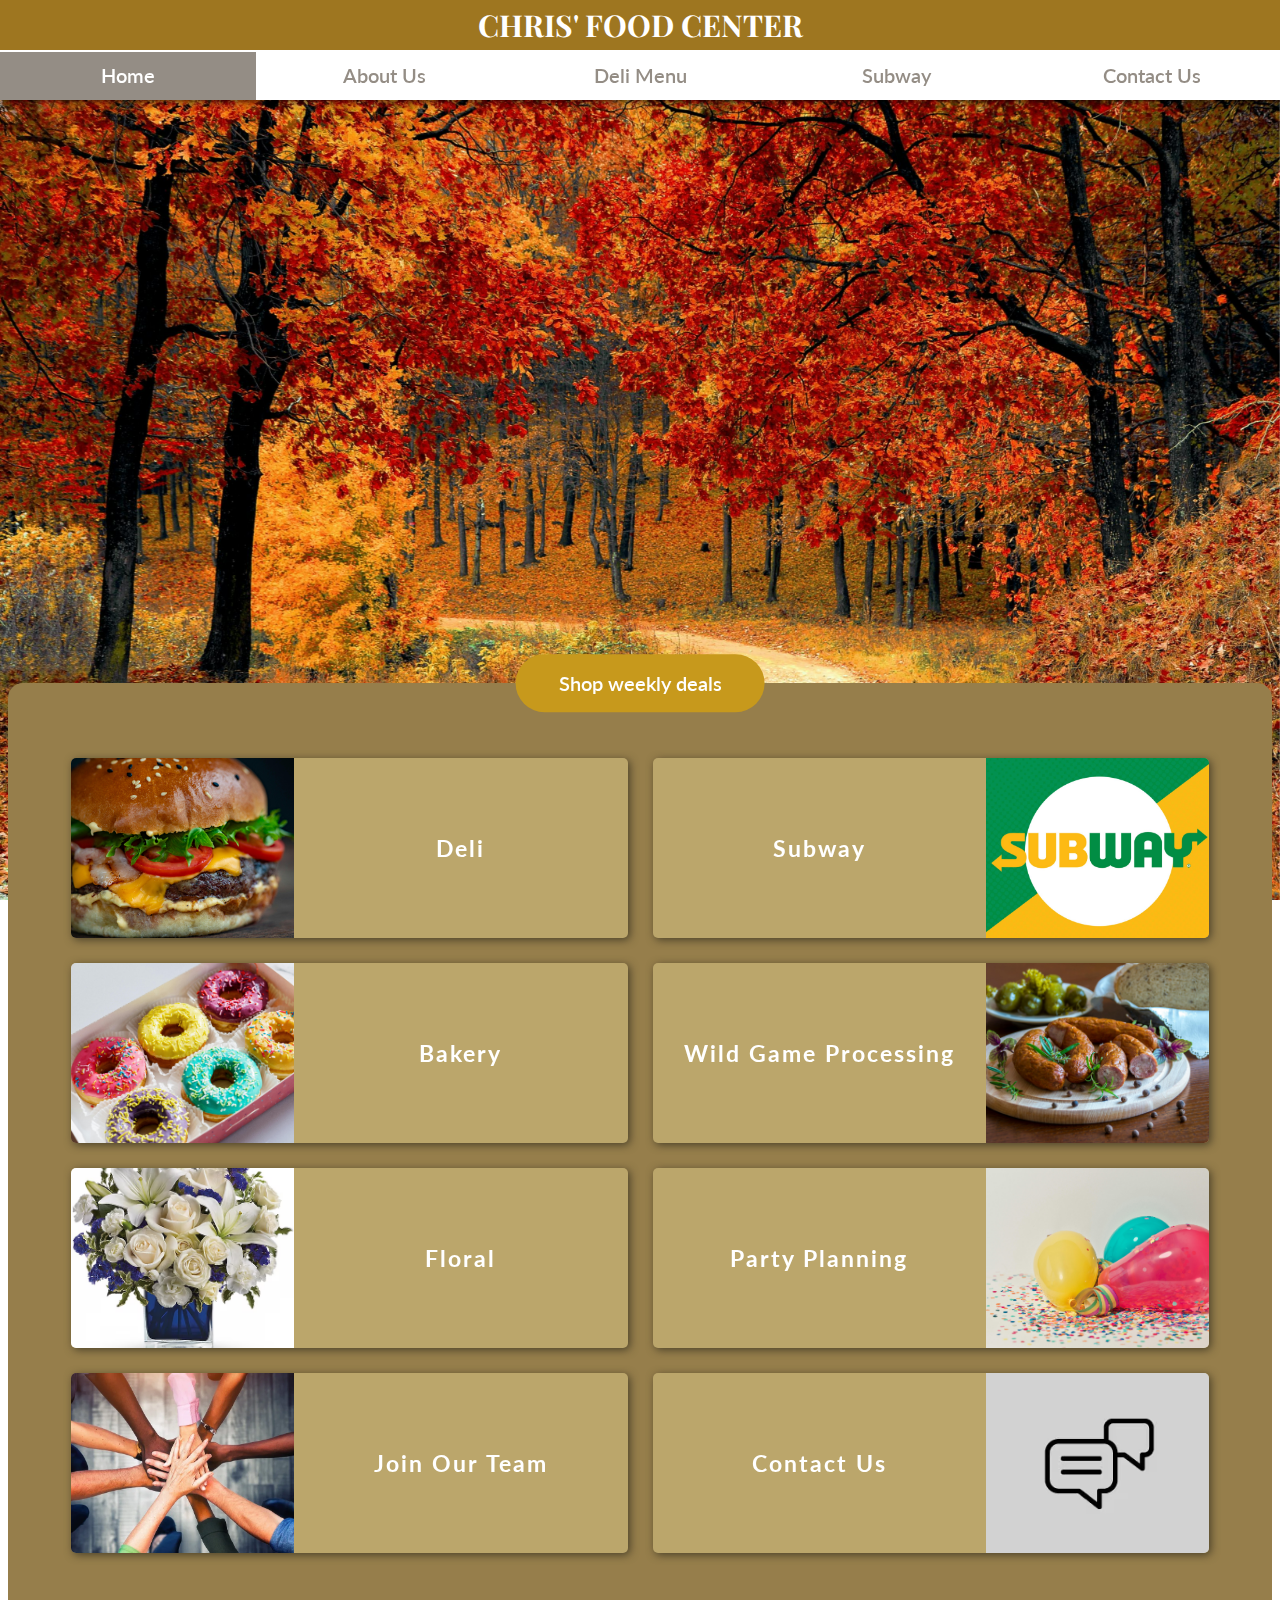
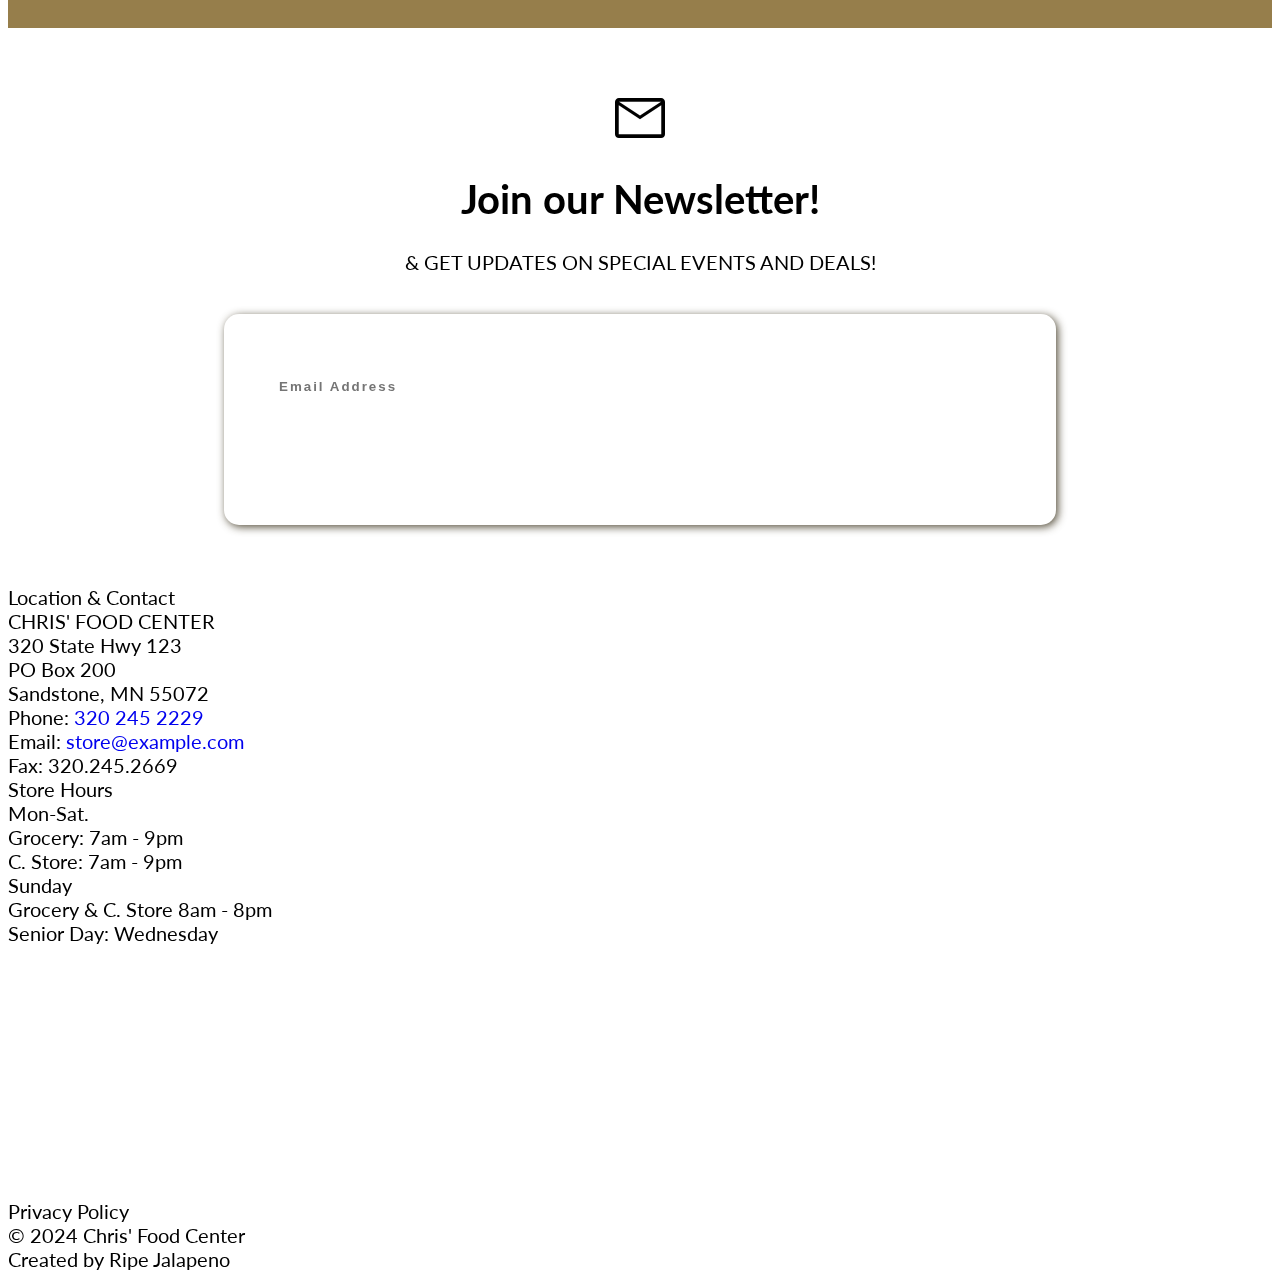
==== index.html @ 56763b3b "Updated to current ad links" ====
<!DOCTYPE html>
<html>
<head>
  <title>Chris' Food Center</title>

  <!-- Google Fonts -->
  <link rel="preconnect" href="https://fonts.googleapis.com">
  <link rel="preconnect" href="https://fonts.gstatic.com" crossorigin>
  <link href="https://fonts.googleapis.com/css2?family=Lato:ital,wght@0,100;0,300;0,400;0,700;0,900;1,100;1,300;1,400;1,700;1,900&display=swap&family=Libre+Baskerville:ital,wght@0,400;0,700;1,400&family=Playfair+Display:ital,wght@0,400..900;1,400..900&display=swap&family=Material+Symbols+Outlined:opsz,wght,FILL,GRAD@20..48,100..700,0..1,-50..200" rel="stylesheet">

  <!-- Styles -->
  <link rel="stylesheet" href="styles/general.css">
  <link rel="stylesheet" href="styles/header.css">
  <link rel="stylesheet" href="styles/footer.css">
  <link rel="stylesheet" href="styles/home.css">
  <link rel="stylesheet" href="styles/newsletter.css">

  <meta charset="UTF-8">
  <meta name="viewport" content="initial-scale=1">
</head>
<body>
  <button class="toggle-menu-button" id="toggleMenuButton">
    <span class="menu-icon material-symbols-outlined" id="menuIcon">
      menu
    </span>
  </button>

  <div class="company-title">
    CHRIS' FOOD CENTER
  </div>

  <header class="site-header header-closed" id="siteHeader">
    <div class="current-page">
      Home
    </div>

    <div class="js-about-link">
      About Us
    </div>

    <div class="js-deli-link">
      Deli Menu
    </div>

    <div class="js-subway-link">
      Subway
    </div>

    <div id="contactLink">
      Contact Us
    </div>
  </header>

  <div class="contact-icons">
    <a href="https://www.facebook.com/ChrisFoodCenterSandstone/">
      <div class="contact-button js-contact-button">
        <img class="facebook-icon" src="images/facebook-icon.png" alt="">
      </div>    
    </a>

    <a href="mailto:store@example.com?subject=Inquiry">
      <div class="contact-button js-contact-button">
        <span class="email-icon material-symbols-outlined">
          mail
        </span>
      </div>
    </a>

    <a href="tel:+13202452229">
      <div class="contact-button js-contact-button">
        <span class="phone-icon material-symbols-outlined">
          phone
        </span>
      </div>
    </a>
  </div>

 
  

  <main>
    <div class="banner-img-box">
      <img class="banner-img js-banner-img" src="images/autumn-1.jpg" alt="Welcome to Chris' Foods">
    </div>

    <!-- <div class="tagline">
      Eat Better...Buy More...Spend Less at...
    </div> -->


    <nav class="navigation-section">
      <div class="weekly-ad-link js-weekly-ad-link">
        Shop weekly deals
      </div>

      <div class="navigation-grid">

        <div class="nav-link left js-deli-link">
          <div class="nav-img-box">
            <img src="images/deli-1.jpg" alt="">
          </div>
          <div class="nav-link-title">Deli</div>
        </div>

        <div class="nav-link right js-subway-link">
          <div class="nav-link-title">Subway</div>
          <div class="nav-img-box">
            <img src="images/subway-0.jpg" alt="">
          </div>
        </div>

        <div class="nav-link left">
          <div class="nav-img-box">
            <img src="images/bakery-1.jpg" alt="">
          </div>
          <div class="nav-link-title">Bakery</div>
        </div>

        <div class="nav-link right js-meat-processing-link">
          <div class="nav-link-title">Wild Game Processing</div>
          <div class="nav-img-box">
            <img src="images/meat-1.jpg" alt="">
          </div>
        </div>

        <div class="nav-link left js-floral-link">
          <div class="nav-img-box">
            <img class="floral-link" src="images/floral-1.avif" alt="">
          </div>
          <div class="nav-link-title">Floral</div>
        </div>

        <div class="nav-link right js-party-planning-link">
          <div class="nav-link-title">Party Planning</div>
          <div class="nav-img-box">
            <img src="images/party-1.jpg" alt="">
          </div>
        </div>

        <div class="nav-link left js-application-link">
          <div class="nav-img-box">
            <img src="images/team-0.webp" alt="">
          </div>
          <div class="nav-link-title">Join Our Team</div>
        </div>

        <div class="nav-link right">
          <div class="nav-link-title">Contact Us</div>
          <div class="nav-img-box">
            <img src="images/contact-0.avif" alt="">
          </div>
        </div>

      </div>
    </nav>

    <div class="newsletter-box">
      <span class="mail-icon material-symbols-outlined">
        mail
      </span>

      <h1>Join our Newsletter!</h1>
      <div>& GET UPDATES ON SPECIAL EVENTS AND DEALS!</div>

      <div class="email-input-card">
        <input class="email-input" type="email" placeholder="Email Address">
        <button class="subscribe-button">Subscribe Now</button>
      </div>

    </div>

    <div class="store-info">
      <div class="info-header">
        Location & Contact
      </div>
      
      <div class="store-location">
        <div>CHRIS' FOOD CENTER</div>
        <div>320 State Hwy 123</div>
        <div>PO Box 200</div>
        <div>Sandstone, MN 55072</div>
      </div>
      
      <div class="contact-info">
        <div>
          Phone: <a href="tel:+13202452229">320 245 2229</a>
        </div>
        <div>
          Email: <a href="mailto:store@example.com?subject=Inquiry" class="contact-item">store@example.com</a>
        </div>
        <div>Fax: 320.245.2669</div>
      </div>

      <div>
        <div class="store-hours">Store Hours</div>
        <div class="hours-header">Mon-Sat.</div>
        <div>Grocery: 7am - 9pm</div>
        <div>C. Store: 7am - 9pm</div>
      </div>

      <div>
        <div class="hours-header">Sunday</div>
        <div>Grocery & C. Store 8am - 8pm</div>
        <div>Senior Day: Wednesday</div>
      </div>

      <iframe class="google-map" id="googleMap" src="https://www.google.com/maps/embed?pb=!1m18!1m12!1m3!1d2765.2958406145285!2d-92.8721482587603!3d46.12493657121274!2m3!1f0!2f0!3f0!3m2!1i1024!2i768!4f13.1!3m3!1m2!1s0x52b21f0ed480358f%3A0x798b67c6ca6600ae!2sChris&#39;%20Food%20Center!5e0!3m2!1sen!2sus!4v1725716120286!5m2!1sen!2sus" width="500" height="250" style="border:0;" allowfullscreen="" loading="lazy" referrerpolicy="no-referrer-when-downgrade"></iframe>

    </div>
  </main>

  <div class="legal-info">
    <div class="privacy-policy-link js-privacy-policy-link">Privacy Policy</div>
    <div>&copy; 2024 Chris' Food Center</div>
    <div>Created by Ripe Jalapeno</div>
  </div>

  <script src="scripts/home.js" type="module"></script>
</body>
</html>
---- styles/general.css ----
body {
  position: relative;
  width: 100%;
  box-sizing: border-box;

  font-family: "Lato", serif;

  padding-top: 60px;
  width: auto;
  overflow-x: hidden;
}

button {
  font-family: "Lato", serif;
}

:root {
  /* Color Palette */

  /* Base Colors - body + main section colors */
  --base-1: rgb(150, 126, 75);
  --base-2: rgb(187, 166, 107);
  --base-3: rgb(158, 118, 32);
  --base-4: rgb(58, 51, 34);
  --base-5: rgb(160, 130, 55);

  /* Testing */
  --base-6: #F1E3C6;
  --base-7: #D4B597;
  --base-8: #C08B65;
  --base-9: #B66A4F;
  --base-10: #9B4138;
  --base-11: #7E3D3A;
  --base-12: #C5A995;

  --base-13: #8A4D35;
  --base-14: #D08357;
  --base-15: #C5A995;
  --base-16: #dda303;
  --base-17: #948D85;
  --base-18: #4B4945;

  /* Accent Colors - buttons + highlights  */
  --accent-1: #c7991c;
  --accent-2: rgb(230, 149, 1);
  --accent-3: #daaf43;
  --accent-4: rgb(247, 193, 76);
  --accent-5: rgb(238, 197, 14);

  /* Testing */
  --accent-6: #DAA520;
  --accent-7: #FFC107;
  --accent-8: #FFBF00;
  --accent-9: #FFDB58;
  --accent-10: #D4AF37;
  --accent-11: #F9C74F;
  --accent-12: #FFCB69;
  --accent-13: #d86100;


  /* Soft Whites + Soft Blacks */
  --soft-black-1: #333333;
  --soft-black-2: #202020;
  --soft-black-3: #5f5f5f;
  --soft-black-4: #777777;

  --soft-white-1: #FAF9F6;
  --soft-white-2: rgb(173, 173, 173);
  --soft-white-3: rgb(204, 203, 203);
  --soft-white-4: rgb(241, 241, 241);
  

  --main-shadow: 2px 2px 8px rgba(66, 59, 38, 0.9);
  --inset-shadow: inset 2px 2px 10px rgba(66, 59, 38, 0.9);

  --company-title-height: 2.5rem;
  --header-height: 50px;
  --sidebar-width: 75vw;
}

@media screen and (max-width: 768px) {
  :root {
    font-size: 15px;
  }

  body {
    padding-top: 0;
  }
}

@media screen and (min-width: 768.1px) and (max-width: 1000px) {
  :root {
    font-size: 18px;
  }
}

@media screen and (min-width: 1000.1px) {
  :root {
    font-size: 20px;
  }
}

.contact-icons {
  display: flex;
  position: fixed;
  
  
  z-index: 50;
  gap: 0.75rem;
}

@media screen and (max-width: 768px) {
  .contact-icons {
    flex-direction: column;
    top: calc(var(--company-title-height) + 1rem);
    right: calc(var(--sidebar-width) + 1rem) ;
  }
}

@media screen and (min-width: 768.1px) {
  .contact-icons {
    top: calc(var(--company-title-height) + var(--header-height) + 1rem);
    right: 1rem;
  }
}





.contact-button {
  display: flex;
  align-items: center;
  justify-content: center;
  height: 3rem;
  width: 3rem;
  border-radius: 50%;

  background-color: white;
  cursor: pointer;
  user-select: none;
  visibility: hidden;
  transition: ease 300ms;
}

.facebook-icon {
  height: inherit;
  width: inherit;
  border-radius: inherit;
}

a {
  text-decoration: none;
}
---- styles/header.css ----
.site-header {
  display: flex;

  position: fixed;
  z-index: 20;

  user-select: none;
}

.company-title {
  position: fixed;
  top: 0; right: 0; left: 0;
  height: var(--company-title-height);
  z-index: 30;

  display: flex;
  justify-content: center;
  align-items: center;

  font-family: 'Playfair Display', serif;
  font-size: 1.5rem;
  font-weight: 700;

  color: white;
  background-color: var(--base-3);
  user-select: none;
}


.toggle-menu-button {
  position: fixed;
  top: 3vh;
  right: 3vh;
  z-index: 50;

  display: flex;
  align-items: center;

  border: none;
  border-radius: 20px;
  background-color: var(--soft-white-2);

  transition: ease 200ms;
  user-select: none;
}

.toggle-menu-button:hover {
  background-color: var(--soft-white-3);
}

.toggle-menu-button:active {
  background-color: var(--soft-white-4);
}

.menu-icon {
  font-size: 2rem;
  padding: 0.25rem;
}




/* Sidebar layout for mobile screens */
@media screen and (max-width: 768px) and (orientation: portrait) {
  .company-title {
    justify-content: flex-start;

    padding-left: 1rem;
    box-shadow: 0 2px 15px black;
  }
  
  .site-header {
    flex-direction: column;
    top: 0;
    bottom: 0;
    width: var(--sidebar-width);
    align-items: flex-start;

    padding-top: 3rem;
    padding-left: 4vw;
    box-sizing: border-box;


    background-color: var(--base-17);
    box-shadow: -5px 0 10px rgba(63, 63, 63, 0.767);

    transition: ease 200ms;
  }


  .site-header.header-open {
    right: 0; 
  }

  .site-header.header-closed {
    right: calc(var(--sidebar-width) * -1);
  }

  
}

@media screen and (min-width: 768.1px) {
  .company-title {
    border-bottom: 2px solid white;
  }

  .site-header {
    flex-direction: row;
    left: 0;
    right: 0;
    top: var(--company-title-height);
    height: var(--header-height);

    background-color: white;
    box-shadow: 2px 0 10px black;
  }

  .toggle-menu-button {
    visibility: hidden;
  }
}

.site-header div {
  display: flex;
  justify-content: center;
  align-items: center;

  height: 100%;

  font-weight: 550;
  
  cursor: pointer;
  transition-duration: 250ms;
}

@media screen and (max-width: 768px) and (orientation: portrait) {
  .site-header div {
    height: 50px;
    font-size: 1.25rem;

    color: white;
  }
}

@media screen and (min-width: 768.1px) {
  .site-header div {
    flex: 1;
    font-size: 1rem;

    color: var(--base-17);
  }
}

.site-header div:hover {
  color: white;
  background-color: var(--base-17);
}

.site-header .current-page {
  color: white;
  background-color: var(--base-17);
}

.site-header .current-page:hover {
  border-top-left-radius: 15px;
  border-top-right-radius: 15px;
}
---- styles/home.css ----
body {
  padding-top: 75vh;
}

.banner-img-box {
  position: fixed;
  top: 0; right: 0; bottom: 0; left: 0;
  z-index: -1;
}

.banner-img {
  height: 100%;
  width: 100%;
  object-fit: cover;
  object-position: center;
  transition: ease 750ms;
  z-index: -1;
}

.ad-img-box {
  position: absolute;
  left: 0;
  height: 70%;
  transition: ease 750ms;
}

.ad-img {
  height: 100%;
  opacity: 0;
  transition: ease 750ms;
}

.tagline {
  margin-bottom: 1rem;
}

@media screen and (max-width: 768px) {
  .tagline {
    visibility: hidden;
  }
}

.navigation-section {
  position: relative;
  display: flex;
  flex-direction: column;
  justify-content: center;
  align-items: center;
  background-color: var(--base-1);
  border-top-left-radius: 15px;
  border-top-right-radius: 15px;

  z-index: 1;
}

/* Declaring angles used to animate weekly deals button */
@property --angle1{
  syntax: "<angle>";
  initial-value: 0deg;
  inherits: false;
}

@property --angle2{
  syntax: "<angle>";
  initial-value: 0deg;
  inherits: false;
}

.weekly-ad-link {
  position: absolute;
  top: 0;
  left: 50%;
  translate: -50% -50%;
  font-weight: 600;

  color: white;
  
  border: none;
  border-radius: 2rem;

  padding: 1rem 2.5rem;
  cursor: pointer;
  transition-duration: 200ms;
  z-index: 10;
  white-space: nowrap;
}

.weekly-ad-link:hover {
  border-radius: 3rem;
  padding: 1.25rem 5rem;
  background-image: conic-gradient(from var(--angle1), transparent, var(--accent-1));
  animation: 2s spin1 linear infinite;
}

.weekly-ad-link::after,
.weekly-ad-link::before {
  content: '';
  position: absolute;
  top: 50%;
  left: 50%;
  transform: translate(-50%, -50%);
  z-index: -1;
  width: 95%;
  height: 90%;
  border-radius: inherit;
}

.weekly-ad-link::after {
  background-color: var(--accent-1);
}

.weekly-ad-link:hover::before {
  z-index: -2;
  width: 99%;
  height: 99%;
  opacity: .95;
  background-image: conic-gradient(from var(--angle2), transparent, var(--accent-4));
  animation: 2s spin2 linear infinite;
  filter: blur(0.5rem);
}

@keyframes spin1 {
  from {
    --angle1: 0deg;
  }
  to {
    --angle1: 360deg;
  }
}

@keyframes spin2 {
  from {
    --angle2: 180deg;
  }
  to {
    --angle2: 540deg;
  }
}

.navigation-grid {
  display: grid;
  grid-template-columns: 1fr 1fr;
  row-gap: 25px;
  column-gap: 25px;

  width: 90%;
  
  padding: 75px 20px;
}

@media (orientation: portrait) {
  .navigation-grid {
    grid-template-columns: 1fr;
  }
}

.nav-link {
  display: flex;
  justify-content: flex-end;
  text-align: center;
  align-items: center;
  height: 20vh;
  letter-spacing: 0.1rem;

  color: white;
  background-color: var(--base-2);
  box-shadow: 2px 2px 8px rgba(66, 59, 38, 0.9);
  border-radius: 5px;

  cursor: pointer;
  transition-duration: 200ms;
}

.nav-link.left {
  justify-content: flex-start;
}


.nav-link:hover {
  background-color: var(--accent-1);
  box-shadow: 6px 4px 8px rgba(66, 59, 38, 0.95);
  border-radius: 20px;
}

.nav-link.left:hover {
  .nav-img-box {
    width: 45%;
  }

  .nav-img-box img {
    border-top-left-radius: 20px;
    border-bottom-left-radius: 20px;
  }
}

.nav-link.right:hover {
  .nav-img-box {
    width: 45%;
  }

  .nav-img-box img {
    border-top-right-radius: 20px;
    border-bottom-right-radius: 20px;
  }
}

.nav-img-box {
  height: 100%;
  width: 40%;
  transition-duration: 200ms;
}

.right .nav-img-box {
  align-self: flex-end;
}

.nav-img-box img {
  height: 100%;
  width: 100%;

  object-fit: cover;
  object-position: center;
  transition-duration: 200ms;
}

.left .nav-img-box img {
  border-top-left-radius: 5px;
  border-bottom-left-radius: 5px;
}

.right .nav-img-box img {
  border-top-right-radius: 5px;
  border-bottom-right-radius: 5px;
}

.nav-link-title {
  width: 50%;
  font-weight: 700;
  font-size: 1.15rem;
}

.left .nav-link-title {
  text-align: center;
  margin-left: 5%;
}

.right .nav-link-title {
  text-align: center;
  margin-right: 5%;
}
---- styles/newsletter.css ----
.newsletter-box {
  display: flex;
  flex-direction: column;
  justify-content: center;
  text-align: center;
  align-items: center;

  padding: 3rem;

  background-color: var(--light-color-1);
  color: var(--main-accent-color);
}

.email-input-card {
  display: flex;
  flex-direction: column;
  align-items: center;
  justify-content: center;

  padding: 2rem;
  margin-top: 2rem;
  border-radius: 15px;

  width: 65vw;
  background-color: var(--second-accent-color);
  box-shadow: var(--main-shadow);
  box-sizing: border-box;
}

@media screen and (max-width: 768px) and (orientation: portrait) {
  .email-input-card {
    width: 75vw;
  }
}

.email-input,
.subscribe-button {
  width: 100%;
  margin: 0.5rem;
  box-sizing: border-box;
  border: none;
  border-radius: 4px;
  padding: 0.75rem;
  letter-spacing: 0.1rem;
  font-weight: 600;
}

.subscribe-button {
  background-color: var(--third-accent-color);
  color: white;
  cursor: pointer;
}

.subscribe-button:hover {
  opacity: 0.8;
}

.mail-icon {
  font-size: 3rem;
}
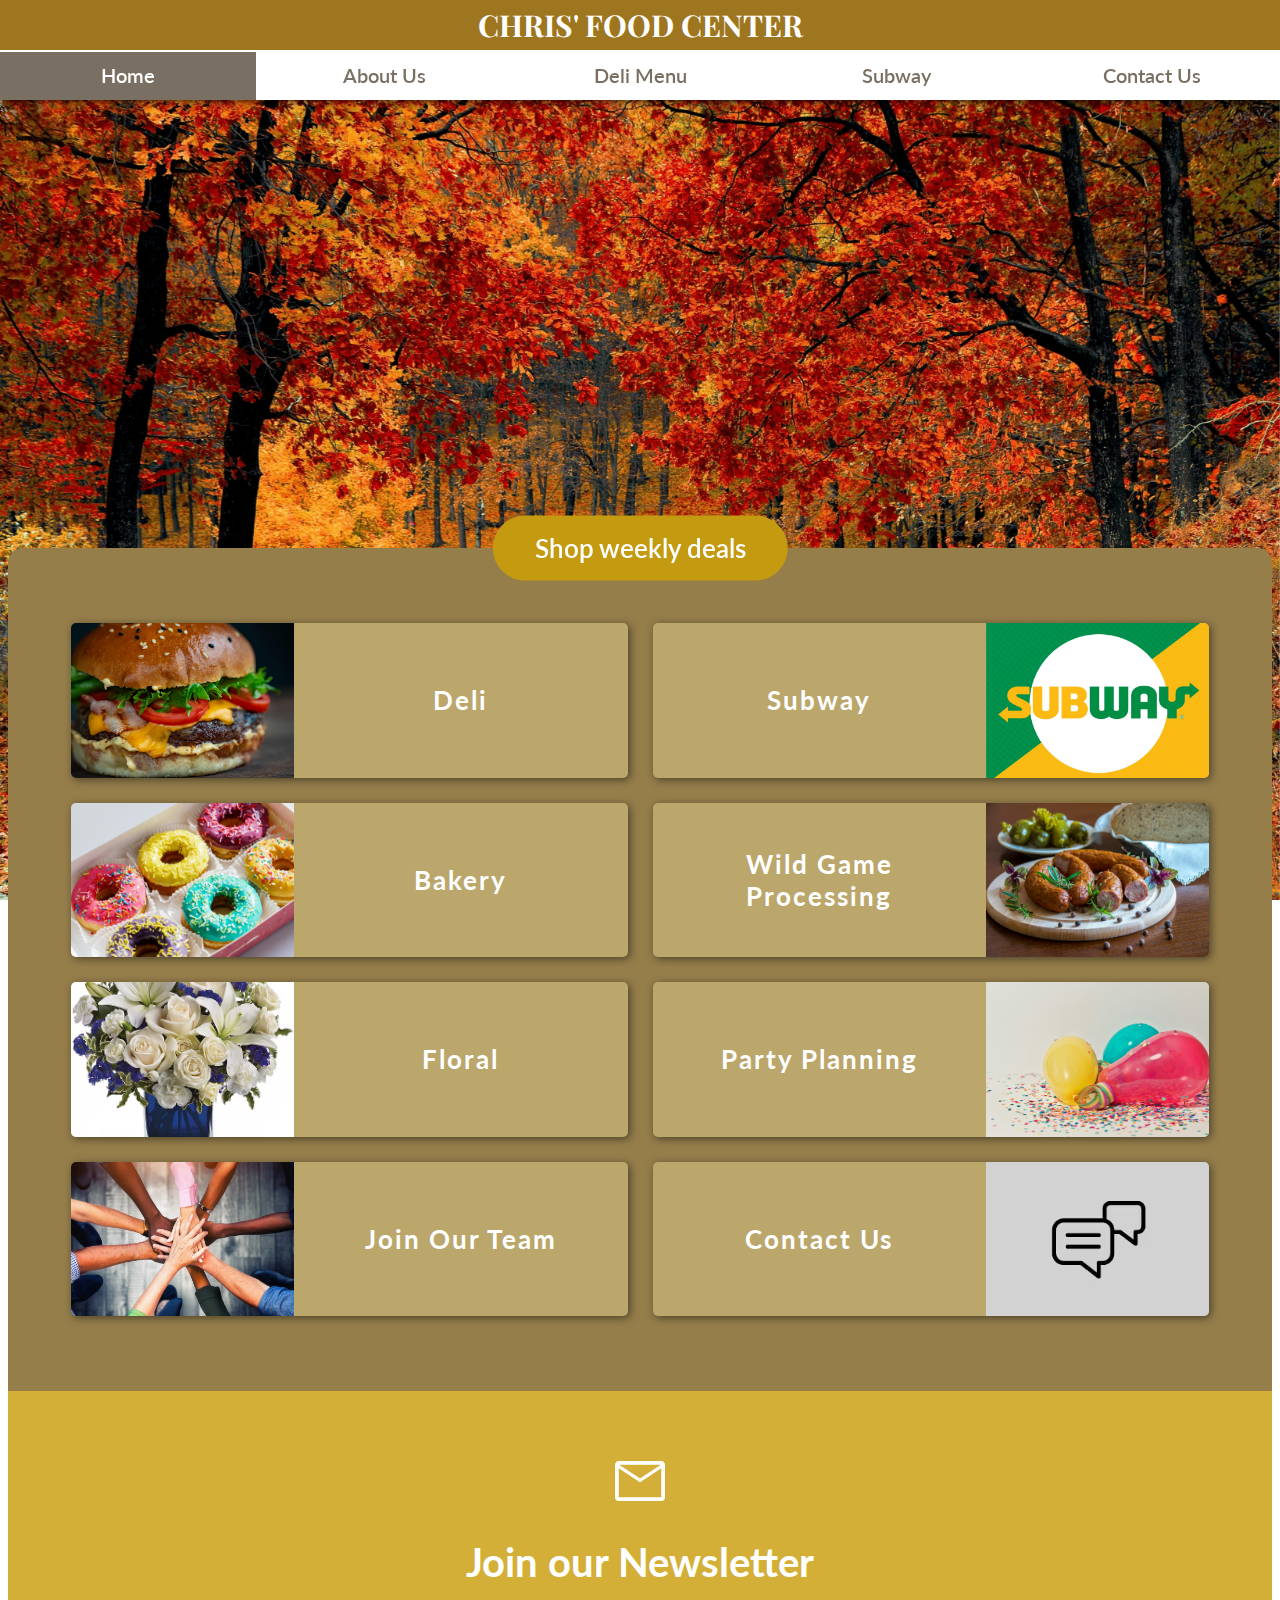
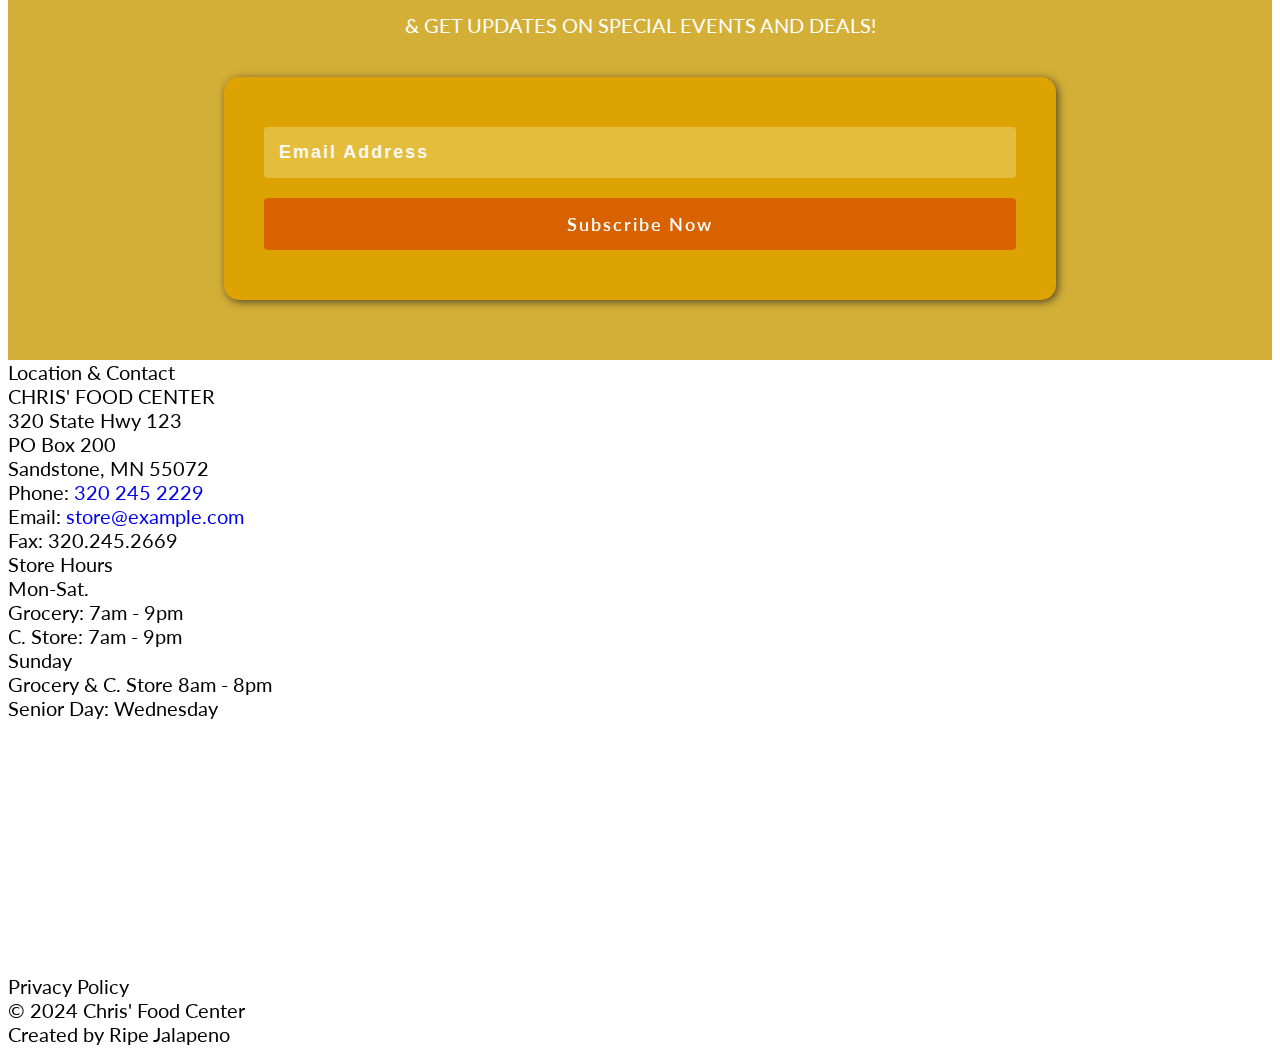
==== commit b43f2ca3: "Newsletter section style updates" ====
--- a/index.html
+++ b/index.html
@@ -159,12 +159,12 @@
         mail
       </span>
 
-      <h1>Join our Newsletter!</h1>
+      <h1>Join our Newsletter</h1>
       <div>& GET UPDATES ON SPECIAL EVENTS AND DEALS!</div>
 
       <div class="email-input-card">
-        <input class="email-input" type="email" placeholder="Email Address">
-        <button class="subscribe-button">Subscribe Now</button>
+        <input class="email-input js-email-input" type="email" placeholder="Email Address">
+        <button class="subscribe-button js-subscribe-button">Subscribe Now</button>
       </div>
 
     </div>
--- a/styles/general.css
+++ b/styles/general.css
@@ -37,7 +37,7 @@
   --base-14: #D08357;
   --base-15: #C5A995;
   --base-16: #dda303;
-  --base-17: #948D85;
+  --base-17: #796f63;
   --base-18: #4B4945;
 
   /* Accent Colors - buttons + highlights  */
@@ -56,6 +56,10 @@
   --accent-11: #F9C74F;
   --accent-12: #FFCB69;
   --accent-13: #d86100;
+  --accent-14: #d84f00;
+  --accent-15: #d83d00;
+  --accent-16: #c49a11;
+  --accent-17: #e4bd3c;
 
 
   /* Soft Whites + Soft Blacks */
--- a/styles/home.css
+++ b/styles/home.css
@@ -1,5 +1,5 @@
 body {
-  padding-top: 75vh;
+  padding-top: 60vh;
 }
 
 .banner-img-box {
@@ -72,6 +72,7 @@
   left: 50%;
   translate: -50% -50%;
   font-weight: 600;
+  font-size: 1.3rem;
 
   color: white;
   
@@ -88,7 +89,7 @@
 .weekly-ad-link:hover {
   border-radius: 3rem;
   padding: 1.25rem 5rem;
-  background-image: conic-gradient(from var(--angle1), transparent, var(--accent-1));
+  background-image: conic-gradient(from var(--angle1), transparent, var(--accent-16));
   animation: 2s spin1 linear infinite;
 }
 
@@ -106,7 +107,7 @@
 }
 
 .weekly-ad-link::after {
-  background-color: var(--accent-1);
+  background-color: var(--accent-16);
 }
 
 .weekly-ad-link:hover::before {
@@ -159,7 +160,7 @@
   justify-content: flex-end;
   text-align: center;
   align-items: center;
-  height: 20vh;
+  aspect-ratio: 18 / 7;
   letter-spacing: 0.1rem;
 
   color: white;
@@ -171,6 +172,20 @@
   transition-duration: 200ms;
 }
 
+@media screen and (min-width: 1000px) {
+  .nav-link {
+    aspect-ratio: 18 / 5;
+  }
+}
+
+@media screen and (max-width: 999.9px) {
+  .nav-link {
+    aspect-ratio: 18 / 6;
+  }
+}
+
+
+
 .nav-link.left {
   justify-content: flex-start;
 }
@@ -236,7 +251,7 @@
 .nav-link-title {
   width: 50%;
   font-weight: 700;
-  font-size: 1.15rem;
+  font-size: 1.3rem;
 }
 
 .left .nav-link-title {
--- a/styles/newsletter.css
+++ b/styles/newsletter.css
@@ -7,8 +7,8 @@
 
   padding: 3rem;
 
-  background-color: var(--light-color-1);
-  color: var(--main-accent-color);
+  background-color: var(--accent-10);
+  color: white;
 }
 
 .email-input-card {
@@ -22,7 +22,7 @@
   border-radius: 15px;
 
   width: 65vw;
-  background-color: var(--second-accent-color);
+  background-color: var(--base-16);
   box-shadow: var(--main-shadow);
   box-sizing: border-box;
 }
@@ -31,6 +31,21 @@
   .email-input-card {
     width: 75vw;
   }
+}
+
+input[type="email"] {
+  background-color: var(--accent-17);
+  color: white;
+}
+
+input[type="email"]::placeholder {
+  color: var(--soft-white-1);
+  background-color: var(--accent-17);
+}
+
+input[type="email"]:focus {
+  outline: none;
+  border: none;
 }
 
 .email-input,
@@ -42,17 +57,24 @@
   border-radius: 4px;
   padding: 0.75rem;
   letter-spacing: 0.1rem;
+
+  font-size: 0.9rem;
   font-weight: 600;
 }
 
 .subscribe-button {
-  background-color: var(--third-accent-color);
+  background-color: var(--accent-13);
+  font-size: 0.9rem;
   color: white;
   cursor: pointer;
 }
 
 .subscribe-button:hover {
-  opacity: 0.8;
+  background-color: var(--accent-14);
+}
+
+.subscribe-button:active {
+  background-color: var(--accent-15);
 }
 
 .mail-icon {
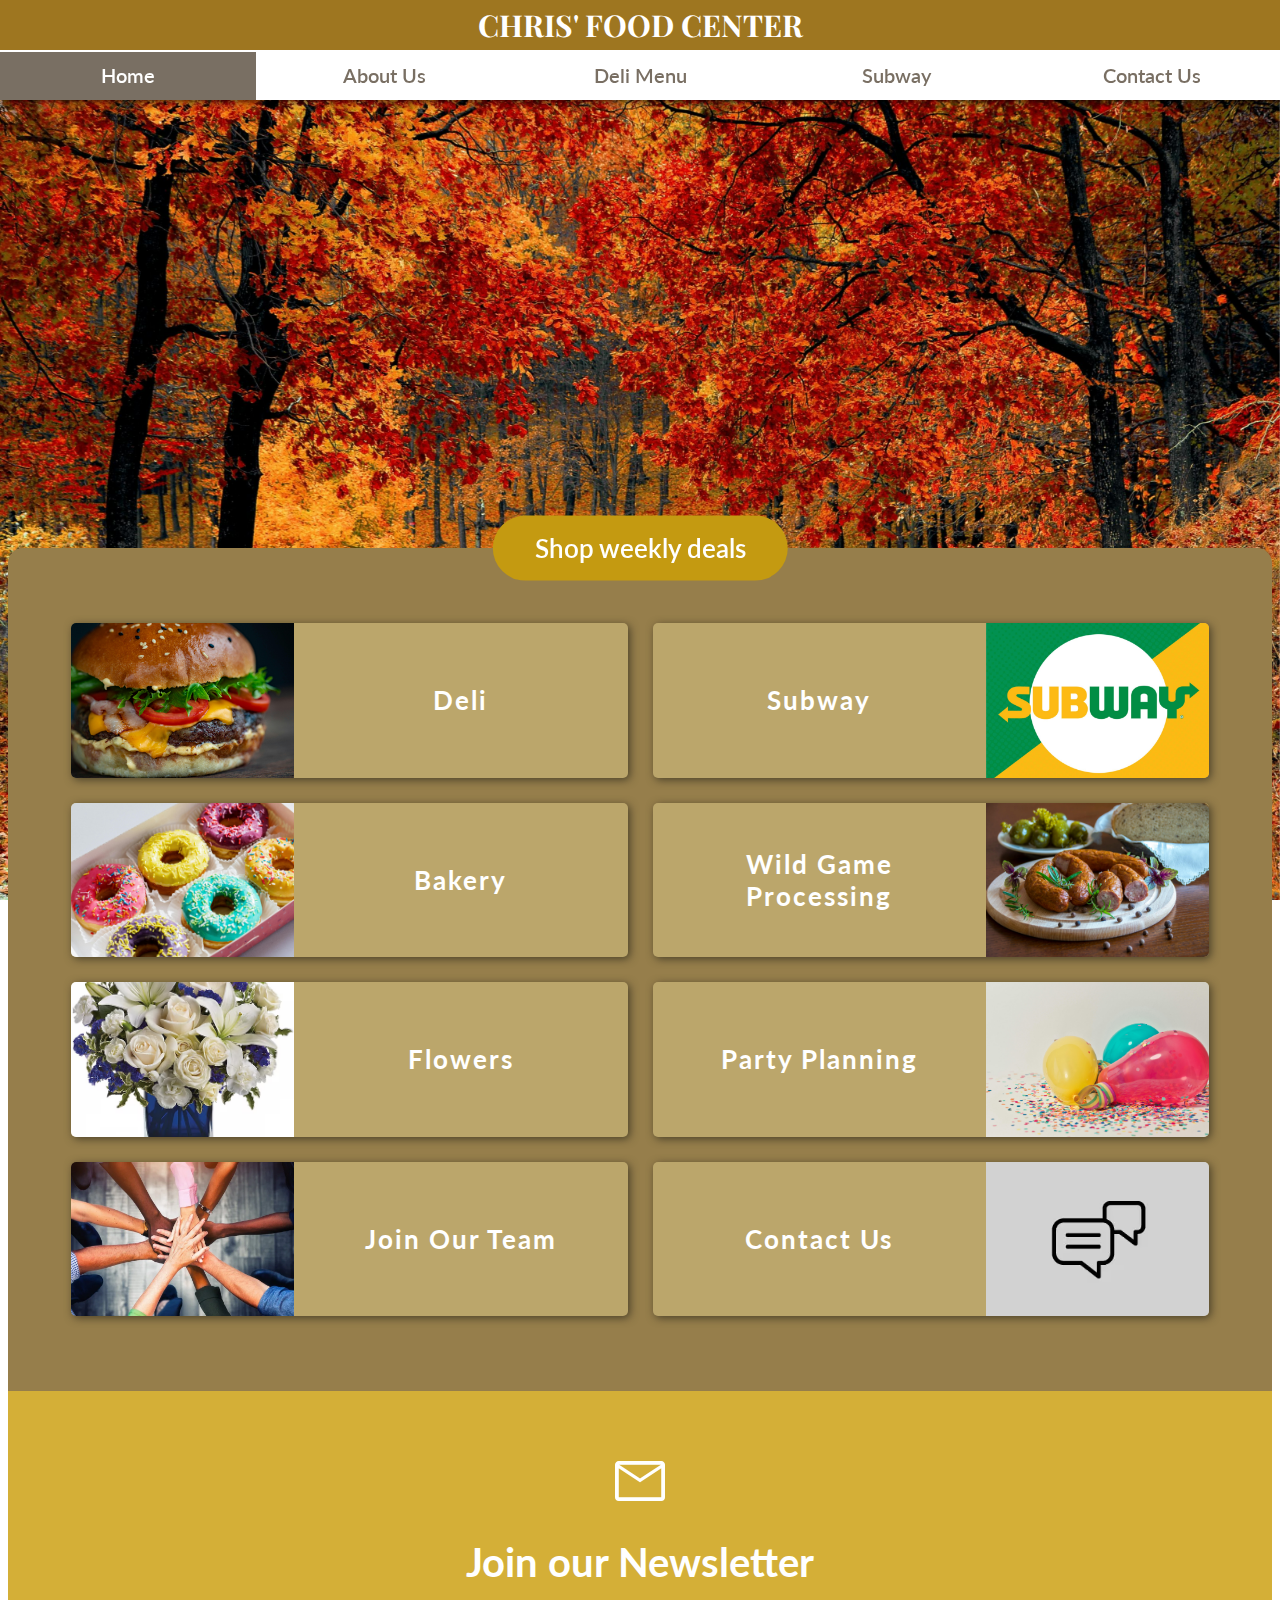
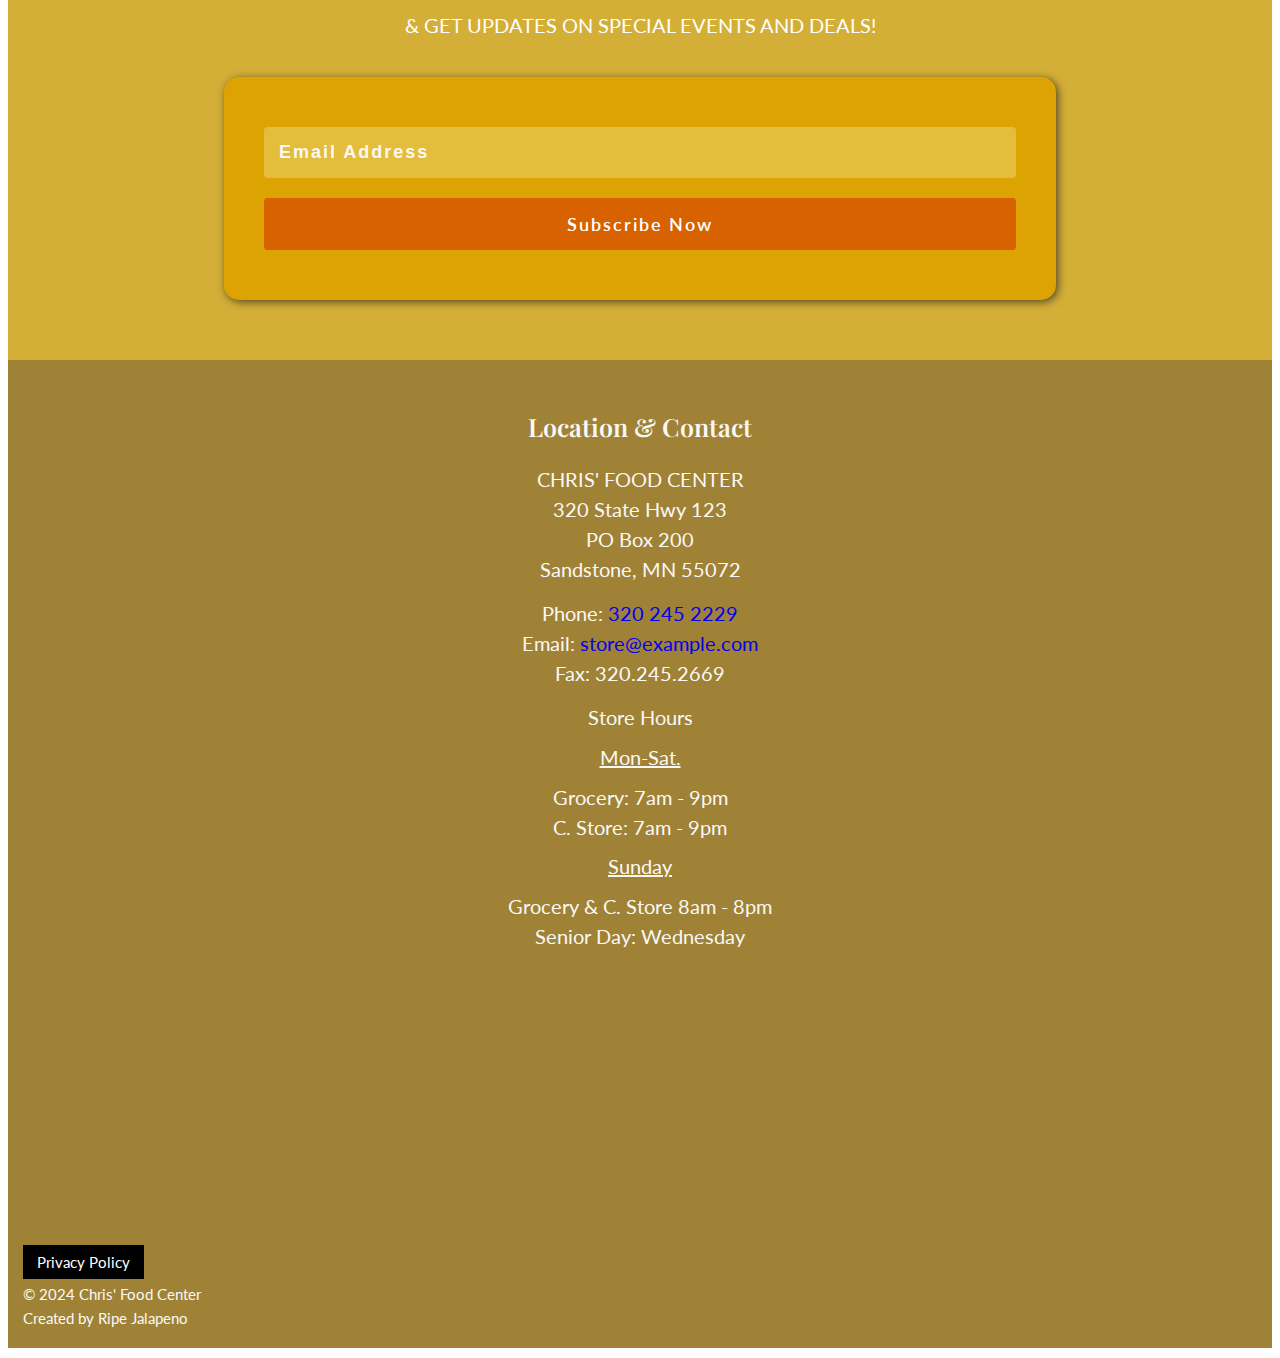
==== commit 2a1678da: "Color Updates" ====
--- a/index.html
+++ b/index.html
@@ -2,6 +2,9 @@
 <html>
 <head>
   <title>Chris' Food Center</title>
+
+  <!-- Tailwind -->
+  <!-- <link href="https://cdn.jsdelivr.net/npm/tailwindcss@2.2.19/dist/tailwind.min.css" rel="stylesheet"> -->
 
   <!-- Google Fonts -->
   <link rel="preconnect" href="https://fonts.googleapis.com">
@@ -58,7 +61,7 @@
       </div>    
     </a>
 
-    <a href="mailto:store@example.com?subject=Inquiry">
+    <a href="mailto:chrisfoods@example.com?subject=Inquiry">
       <div class="contact-button js-contact-button">
         <span class="email-icon material-symbols-outlined">
           mail
@@ -127,7 +130,7 @@
           <div class="nav-img-box">
             <img class="floral-link" src="images/floral-1.avif" alt="">
           </div>
-          <div class="nav-link-title">Floral</div>
+          <div class="nav-link-title">Flowers</div>
         </div>
 
         <div class="nav-link right js-party-planning-link">
--- a/styles/general.css
+++ b/styles/general.css
@@ -144,6 +144,7 @@
   cursor: pointer;
   user-select: none;
   visibility: hidden;
+  pointer-events: none;
   transition: ease 300ms;
 }
 
--- a/styles/footer.css
+++ b/styles/footer.css
@@ -0,0 +1,72 @@
+.store-info {
+  width: 100%;
+  padding: 50px 0;
+  padding-bottom: 90px;
+
+  text-align: center;
+
+  color: var(--soft-white-1);
+  background-color: var(--base-5);
+  margin-bottom: 10px;
+}
+
+.store-info div {
+  margin-bottom: 6px;
+}
+
+.store-info .info-header {
+  font-family: "playfair display";
+  font-size: 1.25rem;
+  font-weight: 600;
+  margin-bottom: 1.2rem;
+}
+
+.store-info .store-location,
+.store-info .contact-info {
+  margin-bottom: 1rem;
+}
+
+.store-info .store-hours {
+  margin-bottom: 0.8rem;
+}
+
+.store-info .hours-header {
+  margin-top: 0.75rem;
+  margin-bottom: 0.8rem;
+  text-decoration: underline;
+}
+
+.google-map {
+  margin-top: 2.5rem;
+}
+
+.legal-info {
+  position: absolute;
+  display: flex;
+  flex-direction: column;
+  align-items: flex-start;
+  left: 0.75rem;
+  bottom: 0.75rem;
+
+  font-size: 0.75rem;
+
+  color: var(--soft-white-1);
+}
+
+.legal-info div {
+  margin-bottom: 6px;
+}
+
+.privacy-policy-link {
+  font-size: .75rem;
+  color: white;
+  background-color: black;
+
+  padding: 8px 14px;
+  transition-duration: 200ms;
+  cursor: pointer;
+}
+
+.privacy-policy-link:hover {
+  background-color: var(--soft-black-1);
+}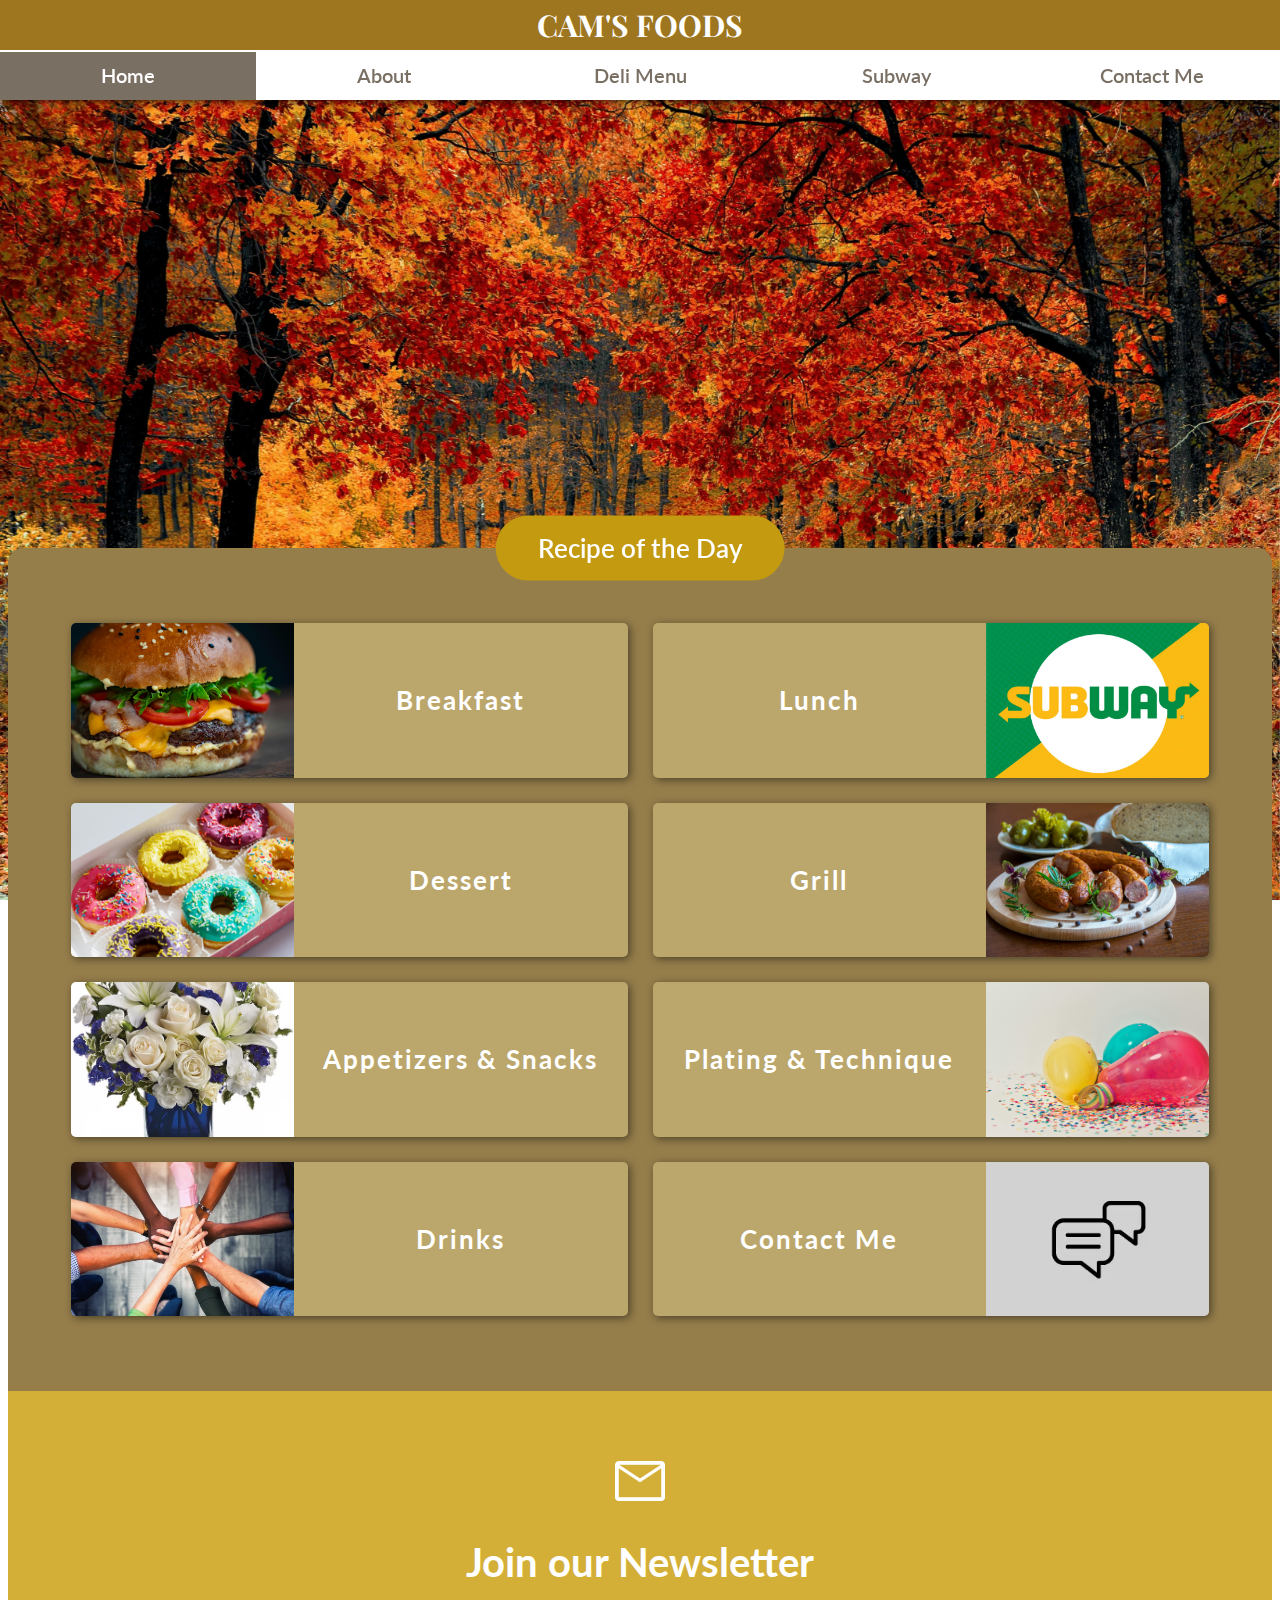
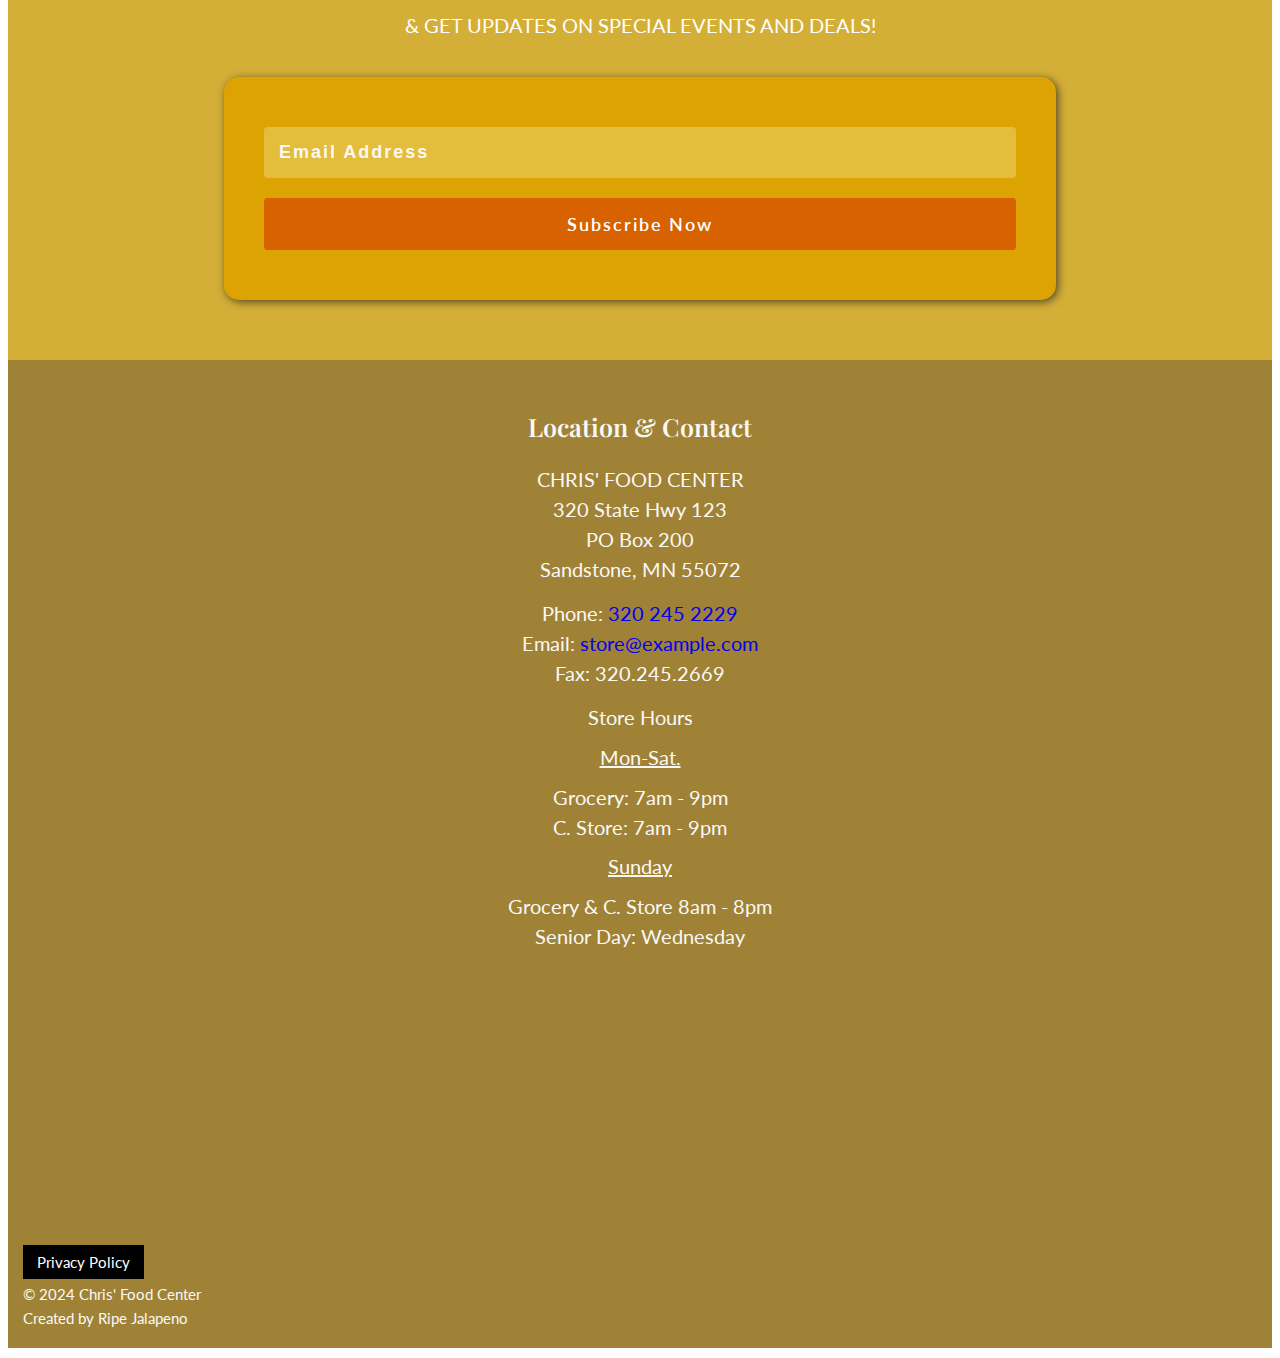
==== commit e90853c0: "Updated titles on navigation section" ====
--- a/index.html
+++ b/index.html
@@ -1,7 +1,7 @@
 <!DOCTYPE html>
 <html>
 <head>
-  <title>Chris' Food Center</title>
+  <title>Cam's Foods</title>
 
   <!-- Tailwind -->
   <!-- <link href="https://cdn.jsdelivr.net/npm/tailwindcss@2.2.19/dist/tailwind.min.css" rel="stylesheet"> -->
@@ -29,7 +29,7 @@
   </button>
 
   <div class="company-title">
-    CHRIS' FOOD CENTER
+    CAM'S FOODS
   </div>
 
   <header class="site-header header-closed" id="siteHeader">
@@ -38,7 +38,7 @@
     </div>
 
     <div class="js-about-link">
-      About Us
+      About
     </div>
 
     <div class="js-deli-link">
@@ -50,7 +50,7 @@
     </div>
 
     <div id="contactLink">
-      Contact Us
+      Contact Me
     </div>
   </header>
 
@@ -93,7 +93,7 @@
 
     <nav class="navigation-section">
       <div class="weekly-ad-link js-weekly-ad-link">
-        Shop weekly deals
+        Recipe of the Day
       </div>
 
       <div class="navigation-grid">
@@ -102,11 +102,11 @@
           <div class="nav-img-box">
             <img src="images/deli-1.jpg" alt="">
           </div>
-          <div class="nav-link-title">Deli</div>
+          <div class="nav-link-title">Breakfast</div>
         </div>
 
         <div class="nav-link right js-subway-link">
-          <div class="nav-link-title">Subway</div>
+          <div class="nav-link-title">Lunch</div>
           <div class="nav-img-box">
             <img src="images/subway-0.jpg" alt="">
           </div>
@@ -116,11 +116,11 @@
           <div class="nav-img-box">
             <img src="images/bakery-1.jpg" alt="">
           </div>
-          <div class="nav-link-title">Bakery</div>
+          <div class="nav-link-title">Dessert</div>
         </div>
 
         <div class="nav-link right js-meat-processing-link">
-          <div class="nav-link-title">Wild Game Processing</div>
+          <div class="nav-link-title">Grill</div>
           <div class="nav-img-box">
             <img src="images/meat-1.jpg" alt="">
           </div>
@@ -130,11 +130,11 @@
           <div class="nav-img-box">
             <img class="floral-link" src="images/floral-1.avif" alt="">
           </div>
-          <div class="nav-link-title">Flowers</div>
+          <div class="nav-link-title">Appetizers & Snacks</div>
         </div>
 
         <div class="nav-link right js-party-planning-link">
-          <div class="nav-link-title">Party Planning</div>
+          <div class="nav-link-title">Plating & Technique</div>
           <div class="nav-img-box">
             <img src="images/party-1.jpg" alt="">
           </div>
@@ -144,11 +144,11 @@
           <div class="nav-img-box">
             <img src="images/team-0.webp" alt="">
           </div>
-          <div class="nav-link-title">Join Our Team</div>
+          <div class="nav-link-title">Drinks</div>
         </div>
 
         <div class="nav-link right">
-          <div class="nav-link-title">Contact Us</div>
+          <div class="nav-link-title">Contact Me</div>
           <div class="nav-img-box">
             <img src="images/contact-0.avif" alt="">
           </div>
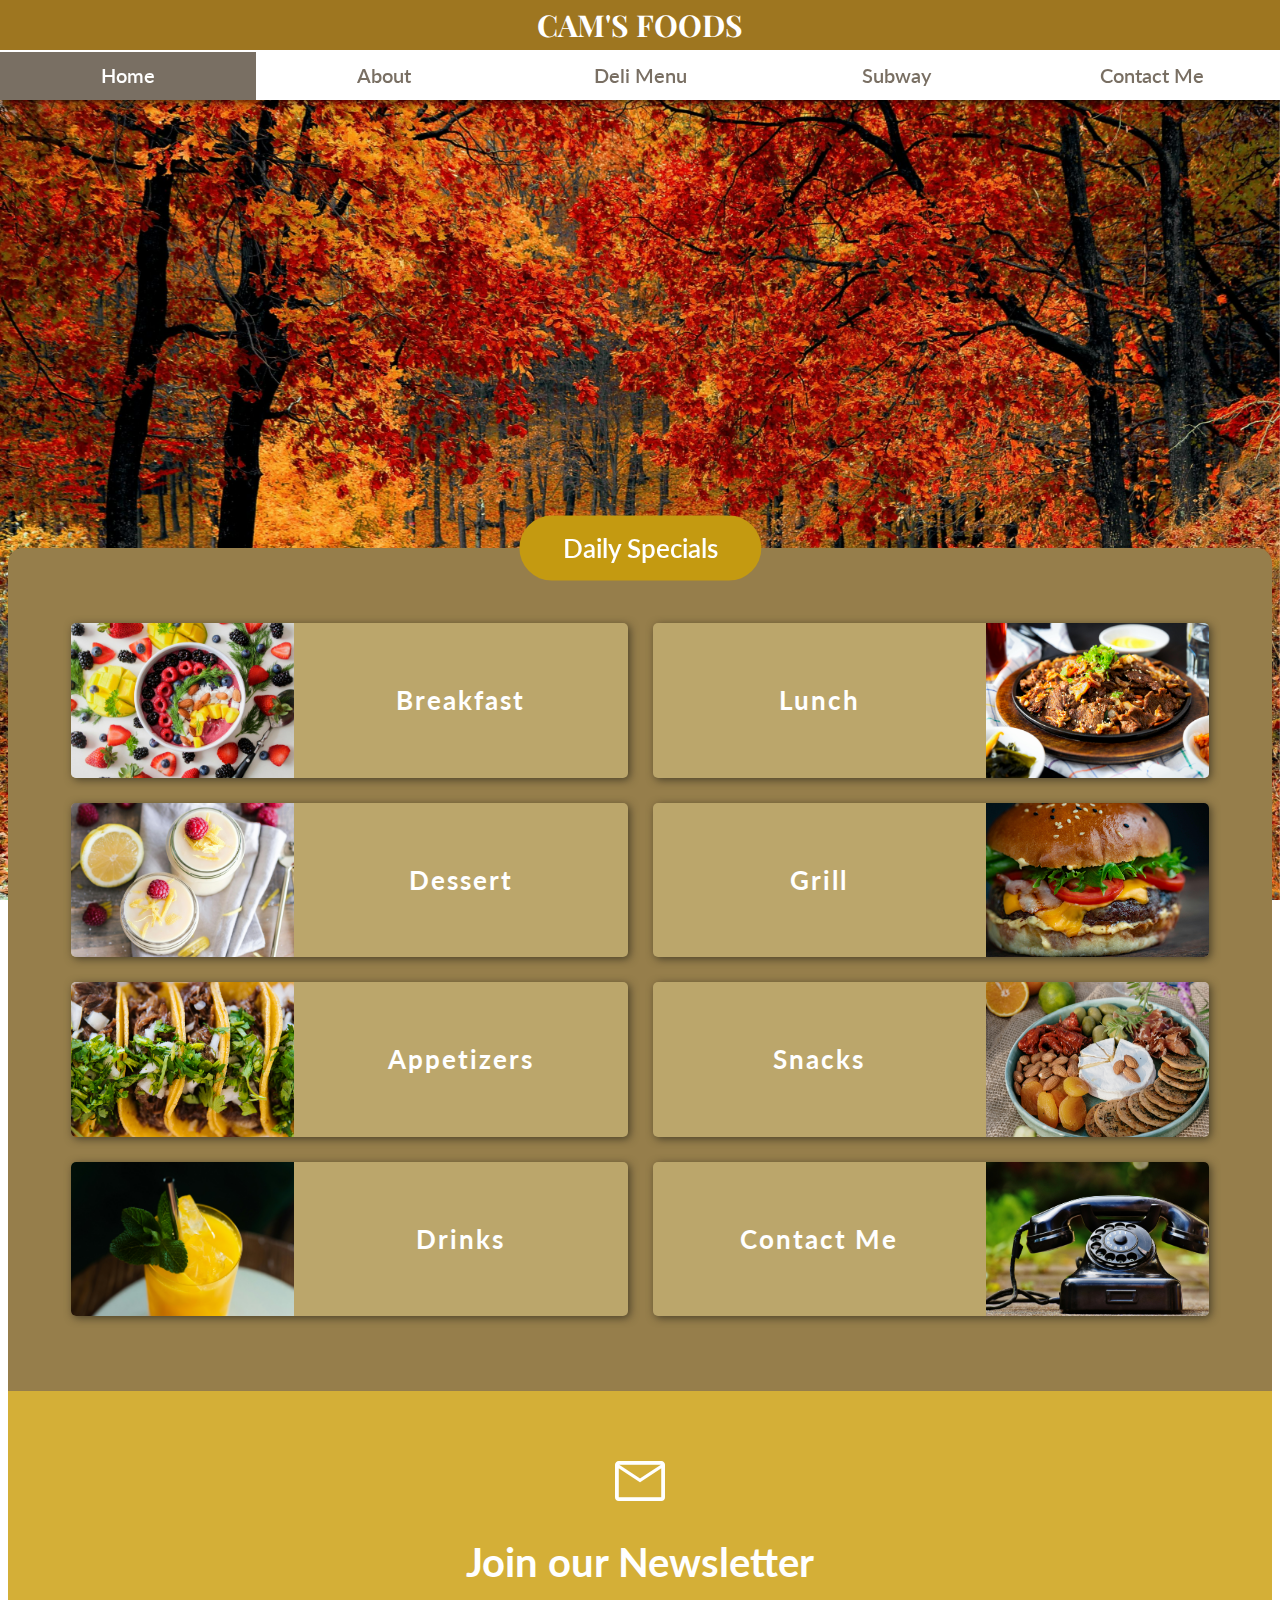
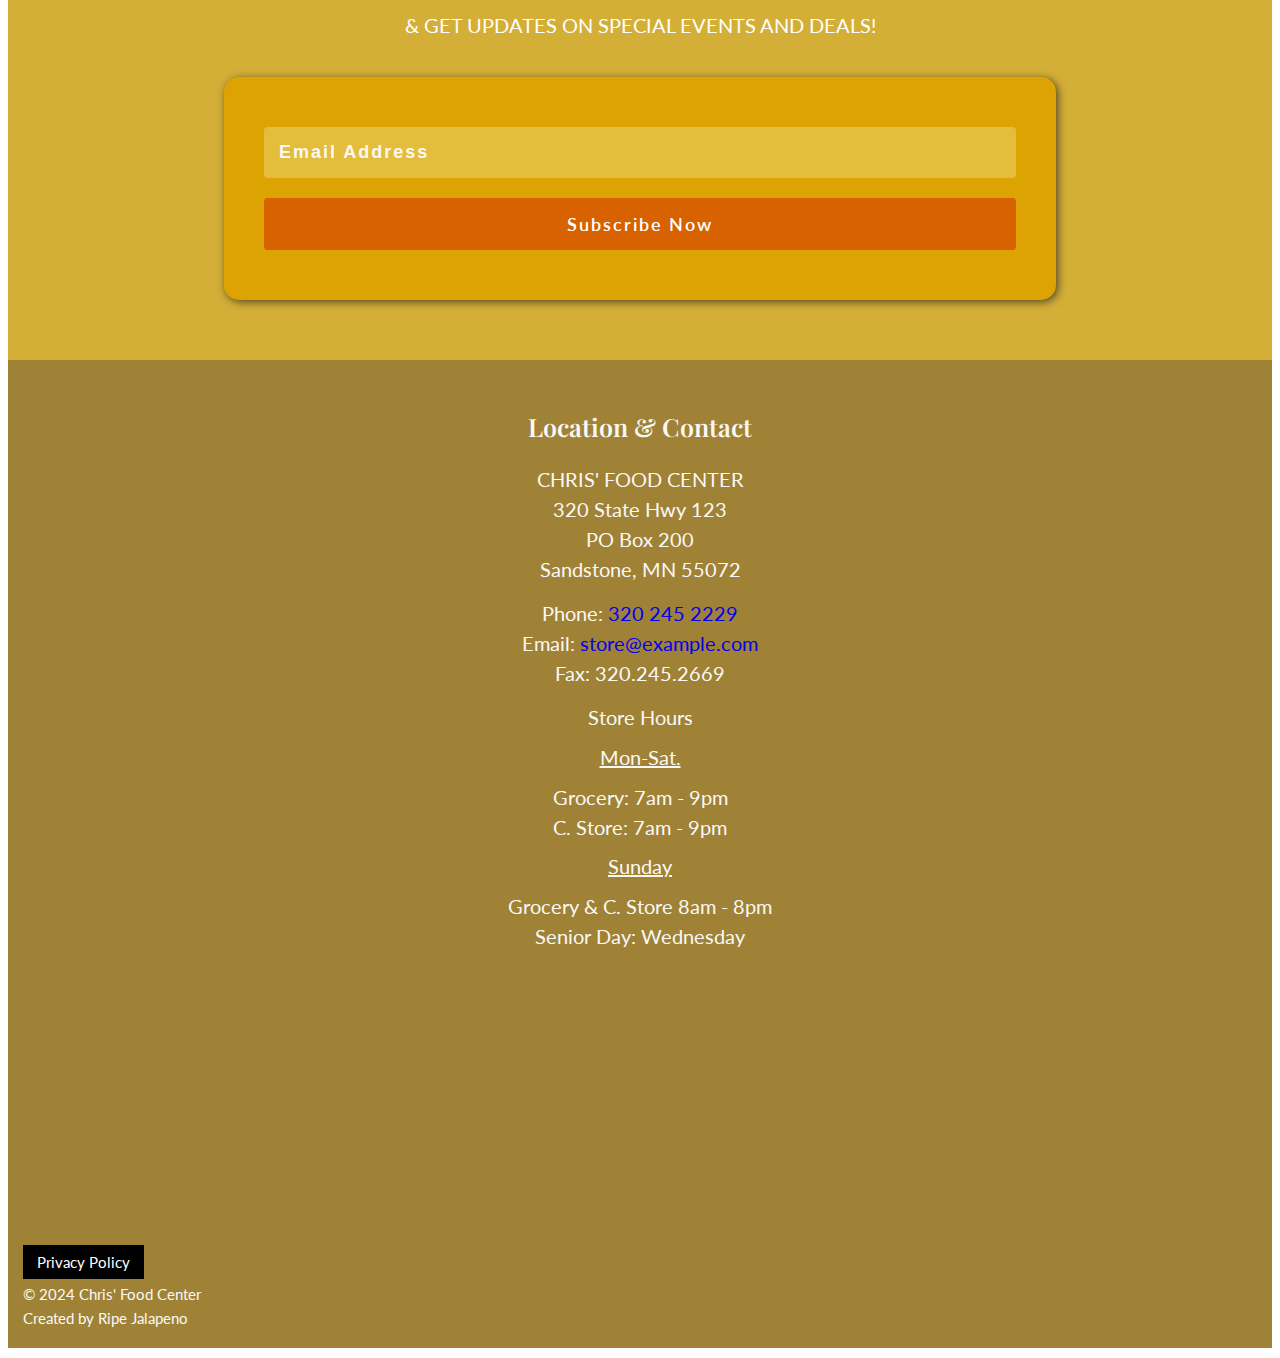
==== commit b0c76fce: "Updated all nav photos (all RF)" ====
--- a/index.html
+++ b/index.html
@@ -92,15 +92,15 @@
 
 
     <nav class="navigation-section">
-      <div class="weekly-ad-link js-weekly-ad-link">
-        Recipe of the Day
+      <div class="weekly-ad-link js-inventory-link">
+        Daily Specials
       </div>
 
       <div class="navigation-grid">
 
         <div class="nav-link left js-deli-link">
           <div class="nav-img-box">
-            <img src="images/deli-1.jpg" alt="">
+            <img src="images/breakfast-0.jpg" alt="">
           </div>
           <div class="nav-link-title">Breakfast</div>
         </div>
@@ -108,13 +108,13 @@
         <div class="nav-link right js-subway-link">
           <div class="nav-link-title">Lunch</div>
           <div class="nav-img-box">
-            <img src="images/subway-0.jpg" alt="">
+            <img src="images/lunch-0.jpg" alt="">
           </div>
         </div>
 
         <div class="nav-link left">
           <div class="nav-img-box">
-            <img src="images/bakery-1.jpg" alt="">
+            <img src="images/dessert-0.jpg" alt="">
           </div>
           <div class="nav-link-title">Dessert</div>
         </div>
@@ -122,27 +122,27 @@
         <div class="nav-link right js-meat-processing-link">
           <div class="nav-link-title">Grill</div>
           <div class="nav-img-box">
-            <img src="images/meat-1.jpg" alt="">
+            <img src="images/grill-0.jpg" alt="">
           </div>
         </div>
 
         <div class="nav-link left js-floral-link">
           <div class="nav-img-box">
-            <img class="floral-link" src="images/floral-1.avif" alt="">
-          </div>
-          <div class="nav-link-title">Appetizers & Snacks</div>
+            <img class="floral-link" src="images/apps-0.jpg" alt="">
+          </div>
+          <div class="nav-link-title">Appetizers</div>
         </div>
 
         <div class="nav-link right js-party-planning-link">
-          <div class="nav-link-title">Plating & Technique</div>
-          <div class="nav-img-box">
-            <img src="images/party-1.jpg" alt="">
+          <div class="nav-link-title">Snacks</div>
+          <div class="nav-img-box">
+            <img src="images/snacks-0.jpg" alt="">
           </div>
         </div>
 
         <div class="nav-link left js-application-link">
           <div class="nav-img-box">
-            <img src="images/team-0.webp" alt="">
+            <img src="images/drinks-1.jpg" alt="">
           </div>
           <div class="nav-link-title">Drinks</div>
         </div>
@@ -150,7 +150,7 @@
         <div class="nav-link right">
           <div class="nav-link-title">Contact Me</div>
           <div class="nav-img-box">
-            <img src="images/contact-0.avif" alt="">
+            <img src="images/contact-0.jpg" alt="">
           </div>
         </div>
 
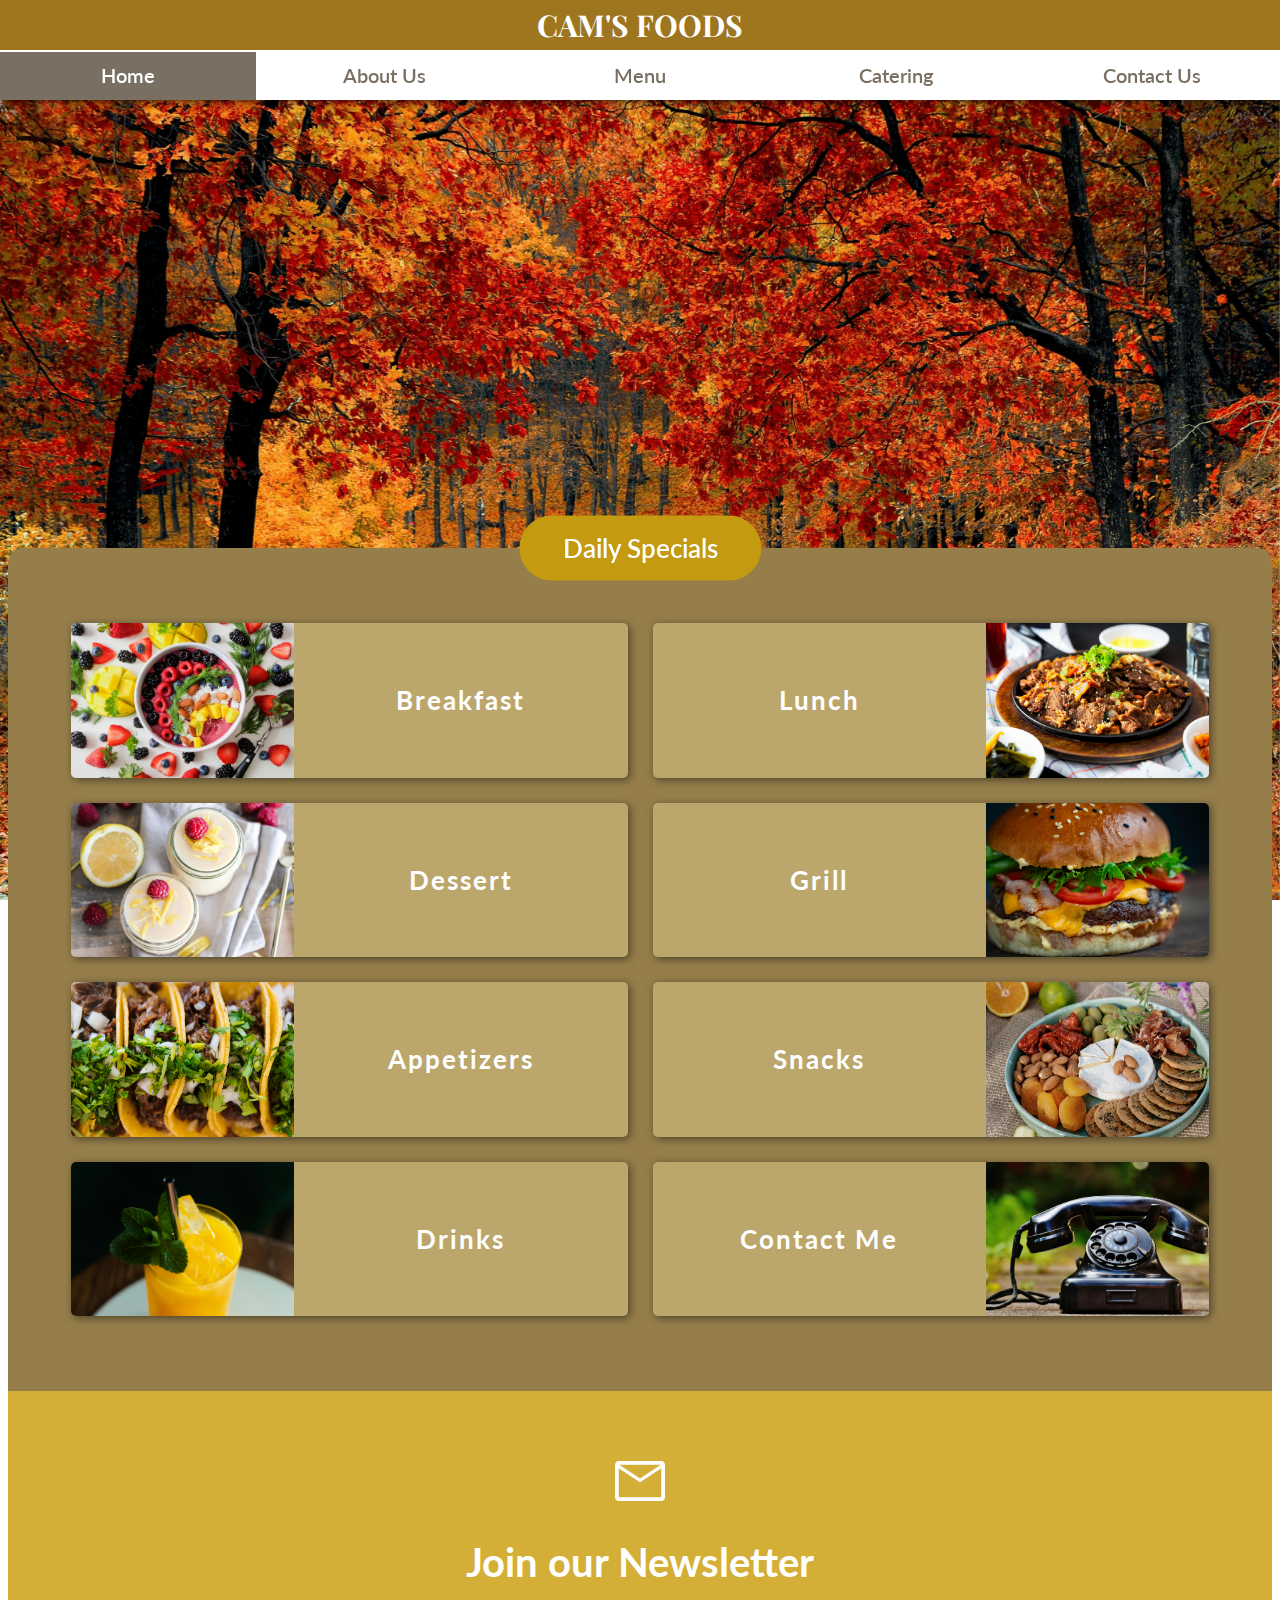
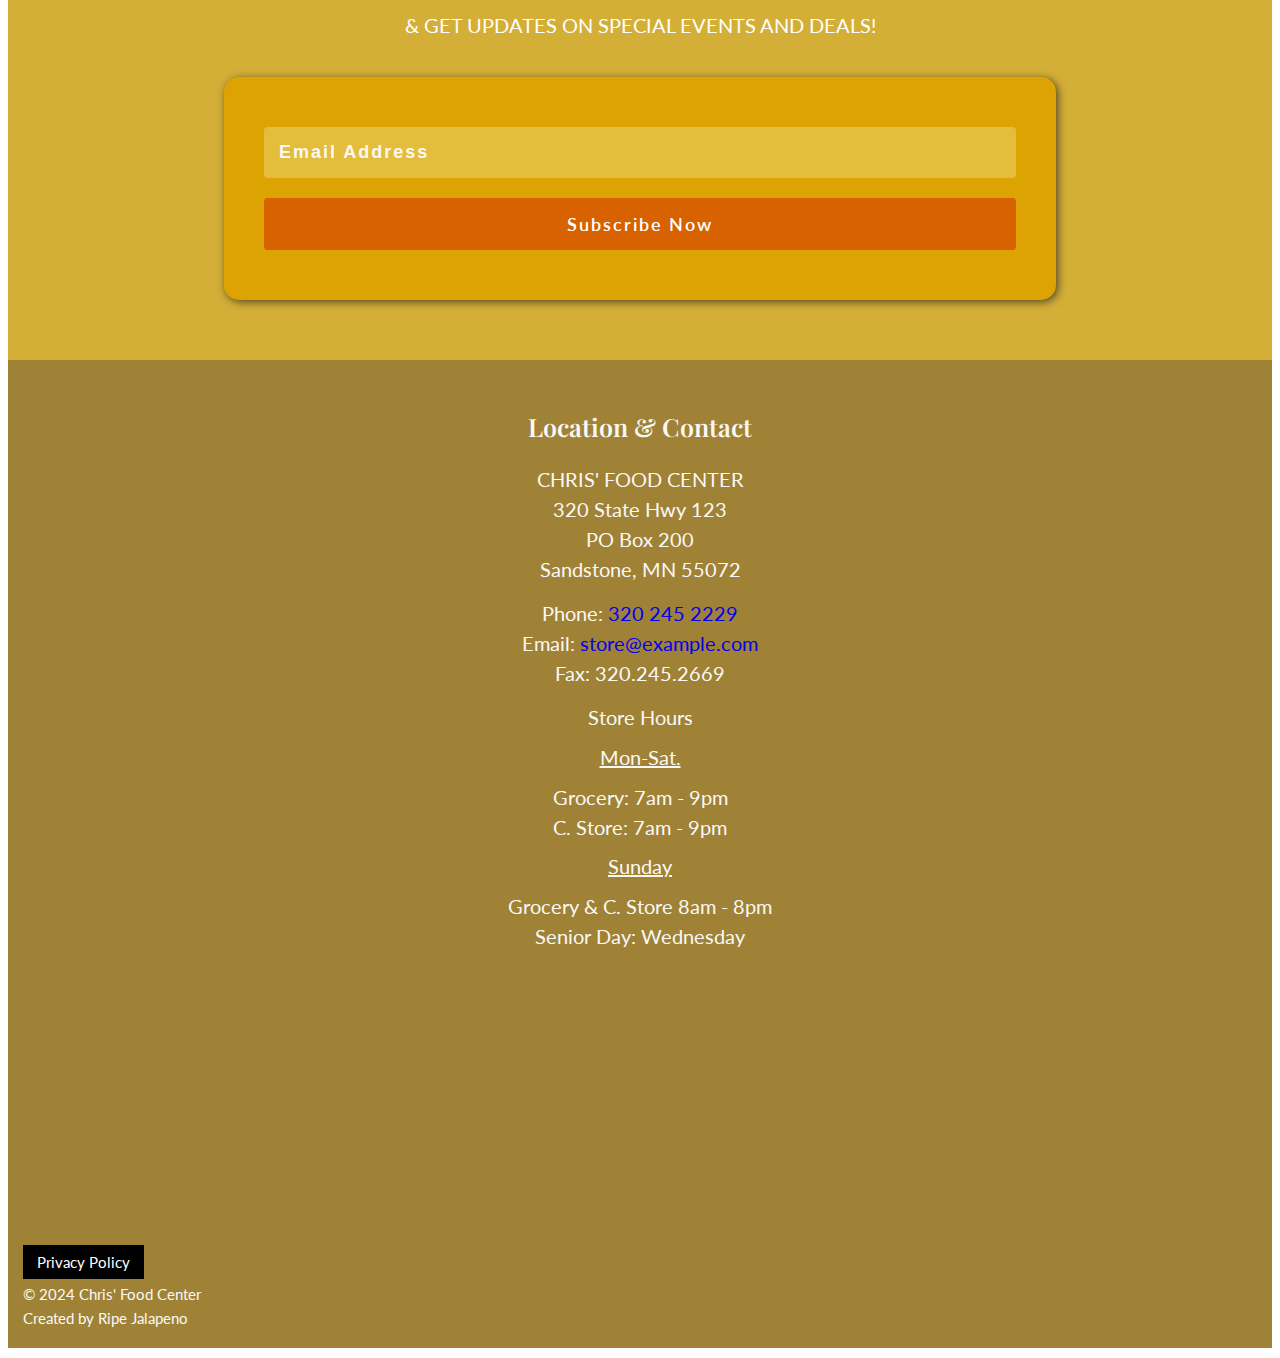
==== commit 1ba73ac1: "Fixed bug" ====
--- a/index.html
+++ b/index.html
@@ -37,20 +37,20 @@
       Home
     </div>
 
+    <div class="js-subway-link">
+      About Us
+    </div>
+
     <div class="js-about-link">
-      About
+      Menu
     </div>
 
     <div class="js-deli-link">
-      Deli Menu
-    </div>
-
-    <div class="js-subway-link">
-      Subway
+      Catering
     </div>
 
     <div id="contactLink">
-      Contact Me
+      Contact Us
     </div>
   </header>
 
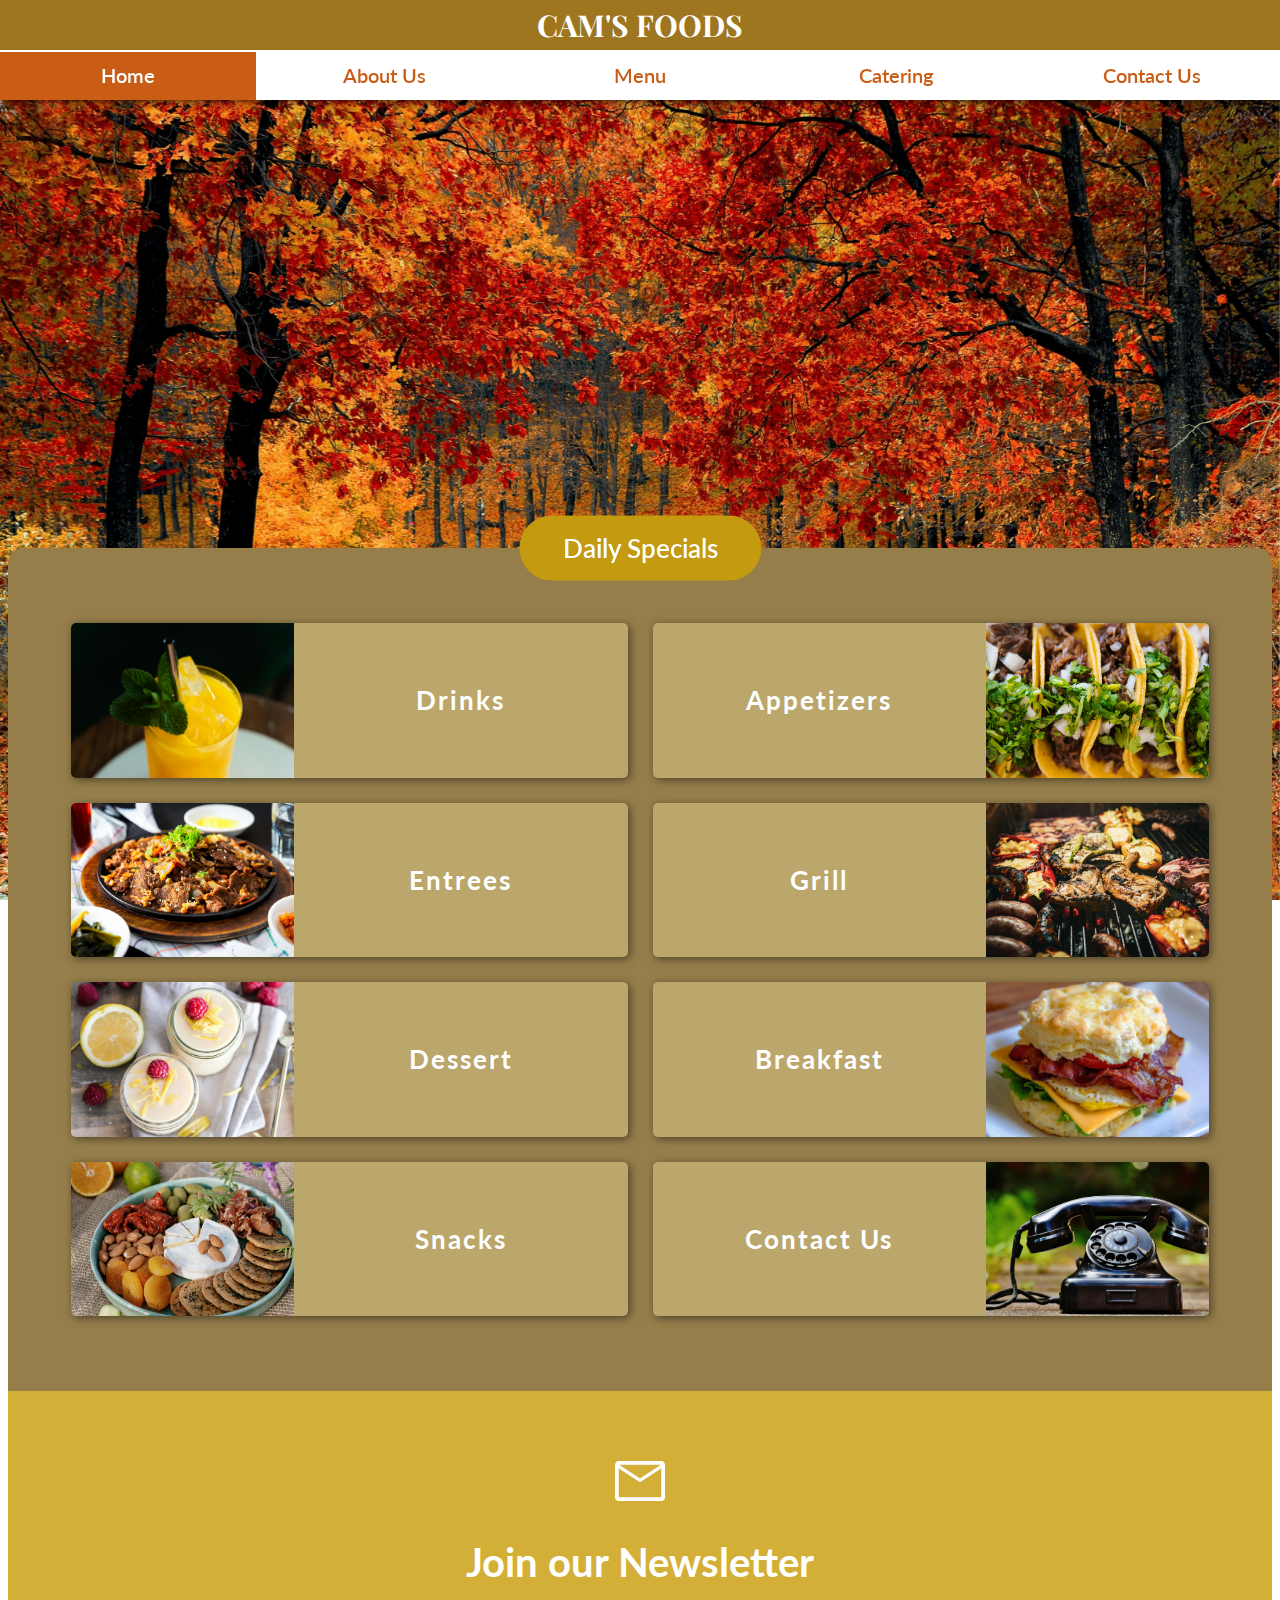
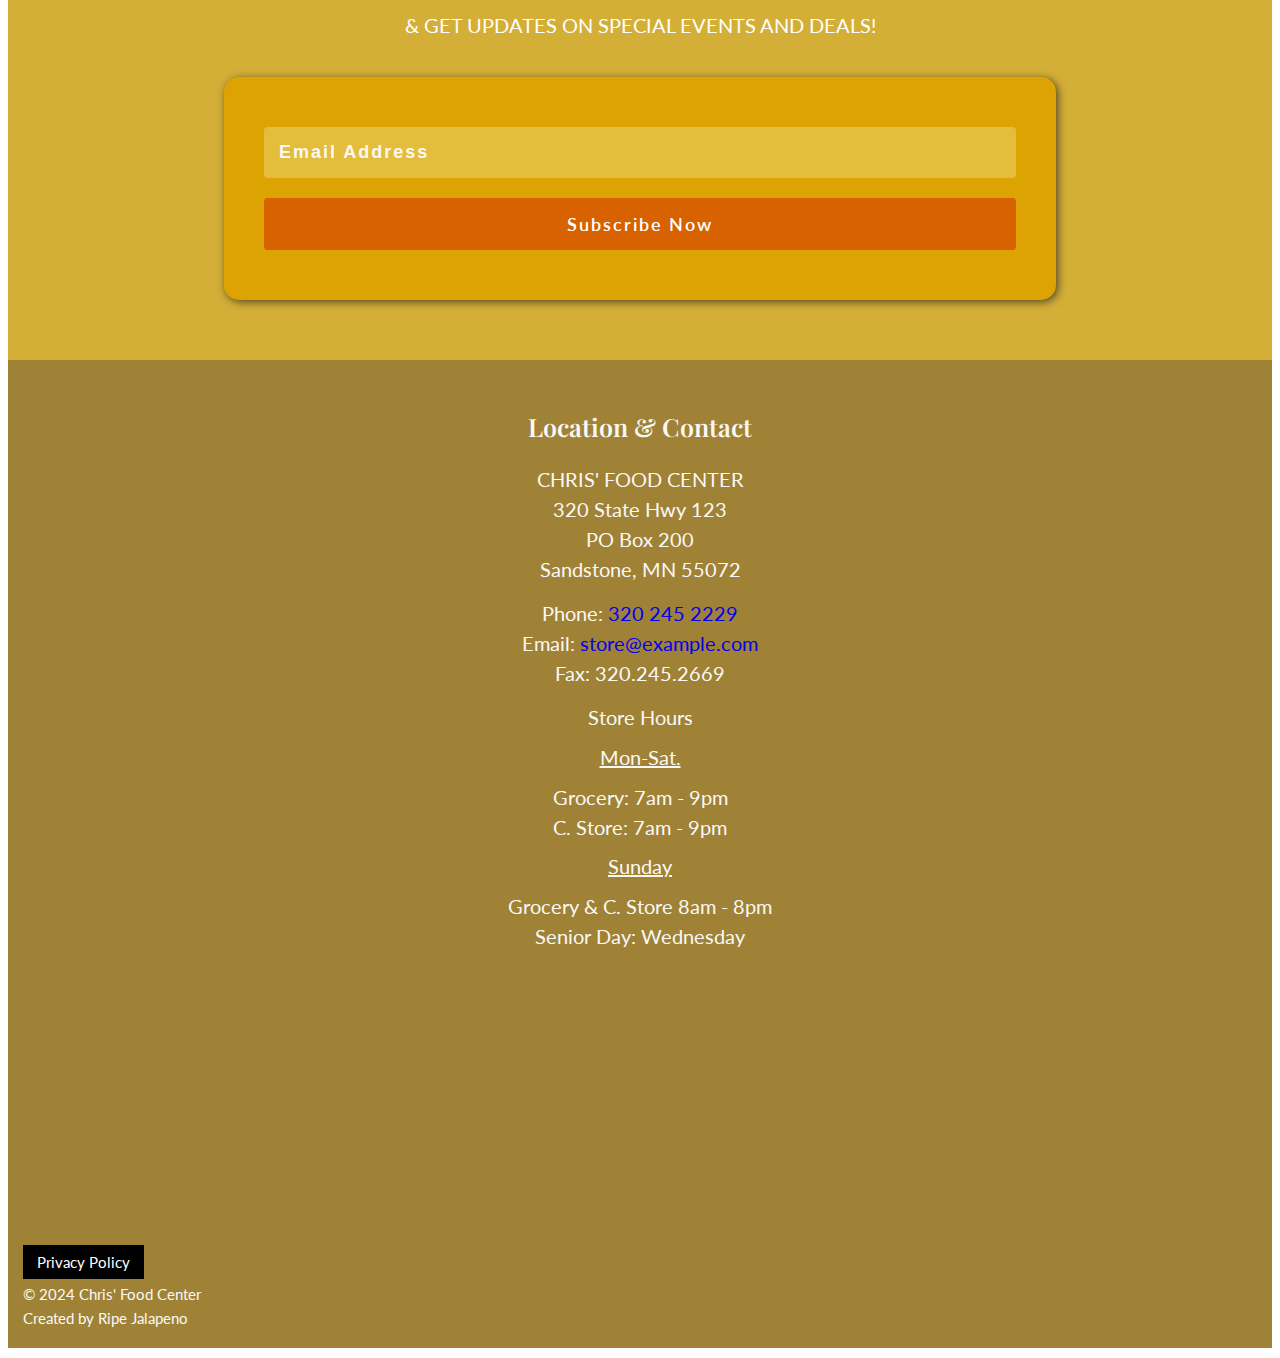
==== commit 369879d4: "Style updates and new pics" ====
--- a/index.html
+++ b/index.html
@@ -37,15 +37,15 @@
       Home
     </div>
 
-    <div class="js-subway-link">
+    <div class="js-about-link">
       About Us
     </div>
 
-    <div class="js-about-link">
+    <div class="js-deli-link" id="deliLink">
       Menu
     </div>
 
-    <div class="js-deli-link">
+    <div id="cateringLink">
       Catering
     </div>
 
@@ -92,63 +92,63 @@
 
 
     <nav class="navigation-section">
-      <div class="weekly-ad-link js-inventory-link">
+      <div class="weekly-ad-link js-deli-link">
         Daily Specials
       </div>
 
       <div class="navigation-grid">
 
-        <div class="nav-link left js-deli-link">
-          <div class="nav-img-box">
-            <img src="images/breakfast-0.jpg" alt="">
-          </div>
-          <div class="nav-link-title">Breakfast</div>
+        <div class="nav-link left">
+          <div class="nav-img-box">
+            <img src="images/drinks-1.jpg" alt="">
+          </div>
+          <div class="nav-link-title">Drinks</div>
         </div>
 
         <div class="nav-link right js-subway-link">
-          <div class="nav-link-title">Lunch</div>
-          <div class="nav-img-box">
-            <img src="images/lunch-0.jpg" alt="">
+          <div class="nav-link-title">Appetizers</div>
+          <div class="nav-img-box">
+            <img src="images/apps-0.jpg" alt="">
           </div>
         </div>
 
         <div class="nav-link left">
           <div class="nav-img-box">
-            <img src="images/dessert-0.jpg" alt="">
-          </div>
-          <div class="nav-link-title">Dessert</div>
+            <img src="images/entrees-0.jpg" alt="">
+          </div>
+          <div class="nav-link-title">Entrees</div>
         </div>
 
         <div class="nav-link right js-meat-processing-link">
           <div class="nav-link-title">Grill</div>
           <div class="nav-img-box">
-            <img src="images/grill-0.jpg" alt="">
+            <img src="images/grill-1.jpg" alt="">
           </div>
         </div>
 
         <div class="nav-link left js-floral-link">
           <div class="nav-img-box">
-            <img class="floral-link" src="images/apps-0.jpg" alt="">
-          </div>
-          <div class="nav-link-title">Appetizers</div>
+            <img class="floral-link" src="images/dessert-0.jpg" alt="">
+          </div>
+          <div class="nav-link-title">Dessert</div>
         </div>
 
         <div class="nav-link right js-party-planning-link">
+          <div class="nav-link-title">Breakfast</div>
+          <div class="nav-img-box">
+            <img src="images/breakfast-1.jpg" alt="">
+          </div>
+        </div>
+
+        <div class="nav-link left js-application-link">
+          <div class="nav-img-box">
+            <img src="images/snacks-0.jpg" alt="">
+          </div>
           <div class="nav-link-title">Snacks</div>
-          <div class="nav-img-box">
-            <img src="images/snacks-0.jpg" alt="">
-          </div>
-        </div>
-
-        <div class="nav-link left js-application-link">
-          <div class="nav-img-box">
-            <img src="images/drinks-1.jpg" alt="">
-          </div>
-          <div class="nav-link-title">Drinks</div>
         </div>
 
         <div class="nav-link right">
-          <div class="nav-link-title">Contact Me</div>
+          <div class="nav-link-title">Contact Us</div>
           <div class="nav-img-box">
             <img src="images/contact-0.jpg" alt="">
           </div>
--- a/styles/general.css
+++ b/styles/general.css
@@ -37,7 +37,7 @@
   --base-14: #D08357;
   --base-15: #C5A995;
   --base-16: #dda303;
-  --base-17: #796f63;
+  --base-17: #ca5d15;
   --base-18: #4B4945;
 
   /* Accent Colors - buttons + highlights  */
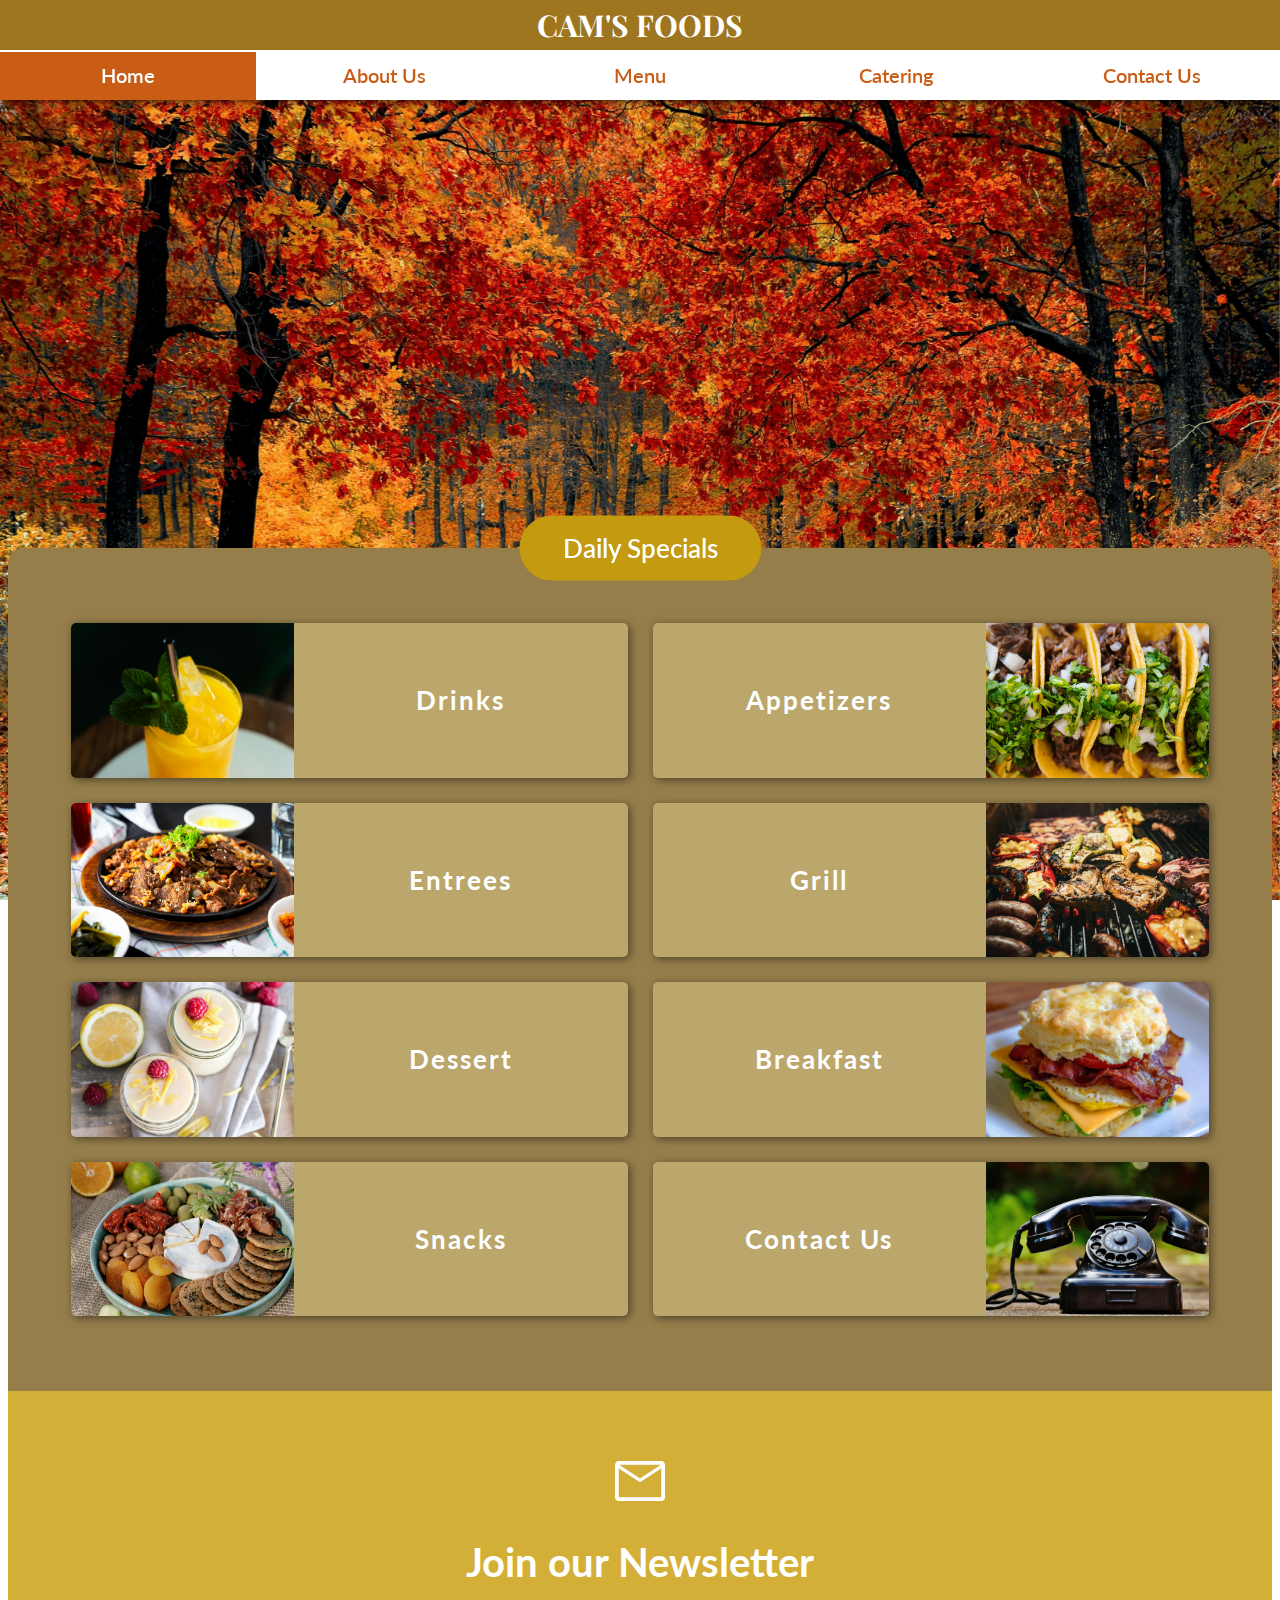
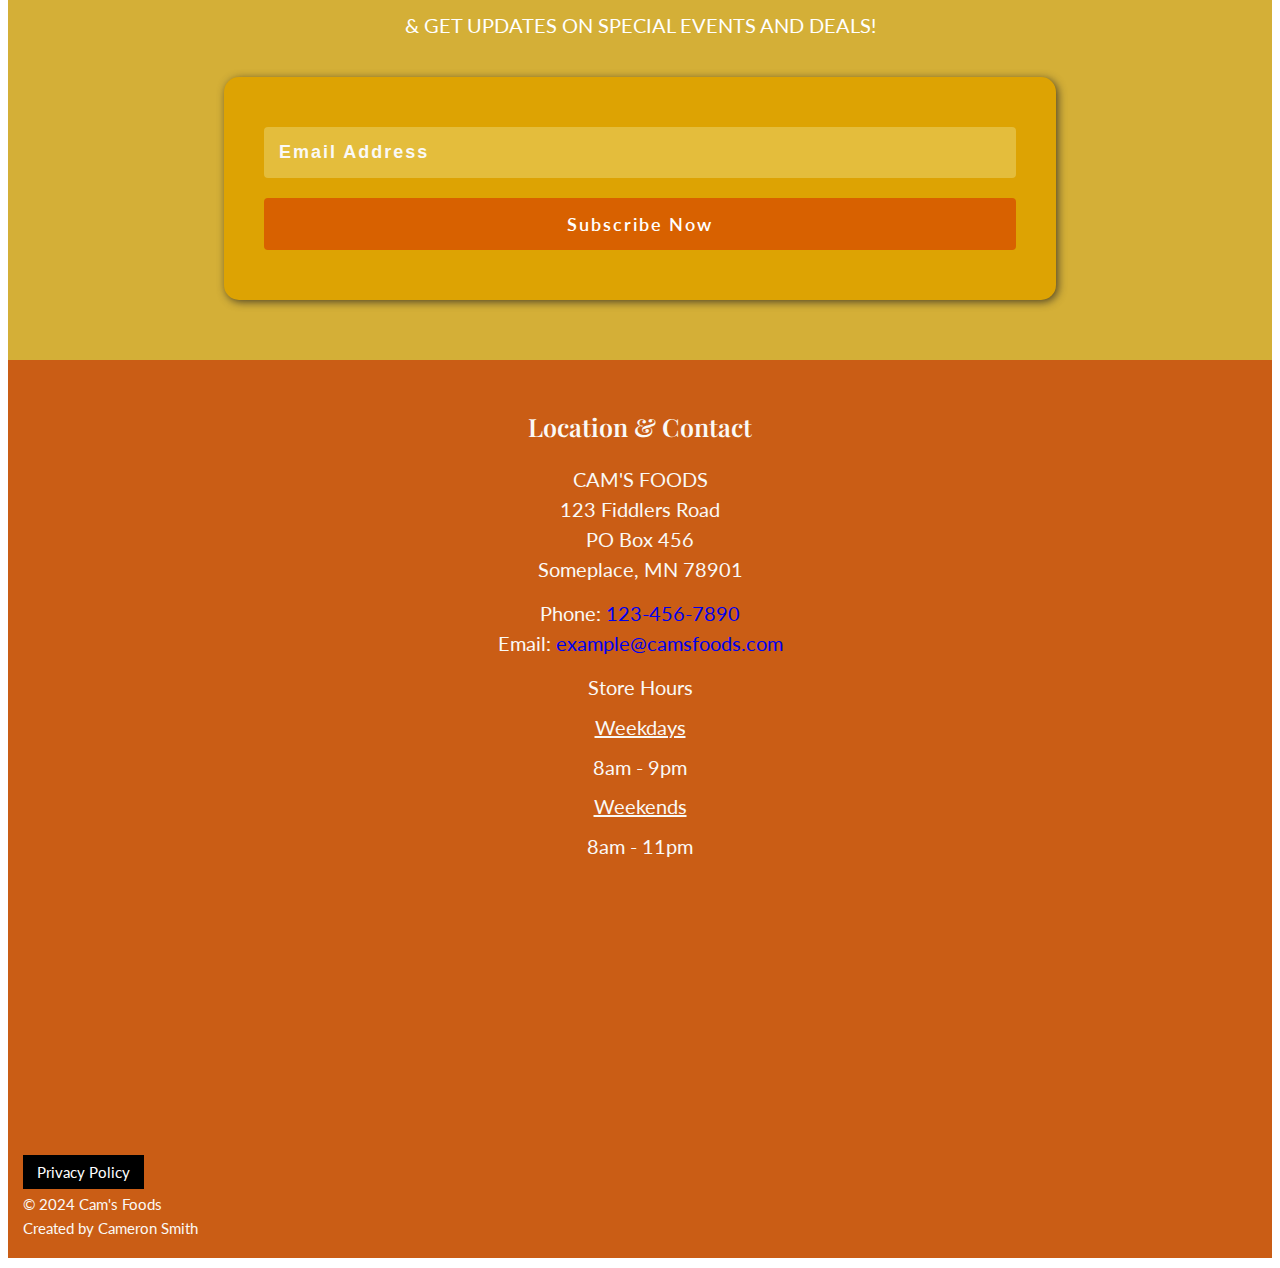
==== commit 8064fa25: "Removed all connections to Chris' Foods" ====
--- a/index.html
+++ b/index.html
@@ -55,13 +55,13 @@
   </header>
 
   <div class="contact-icons">
-    <a href="https://www.facebook.com/ChrisFoodCenterSandstone/">
+    <a href="https://www.facebook.com/profile.php?id=100011473686830">
       <div class="contact-button js-contact-button">
         <img class="facebook-icon" src="images/facebook-icon.png" alt="">
       </div>    
     </a>
 
-    <a href="mailto:chrisfoods@example.com?subject=Inquiry">
+    <a href="mailto:example@camsfoods.com?subject=Inquiry">
       <div class="contact-button js-contact-button">
         <span class="email-icon material-symbols-outlined">
           mail
@@ -69,7 +69,7 @@
       </div>
     </a>
 
-    <a href="tel:+13202452229">
+    <a href="tel:+11234567890">
       <div class="contact-button js-contact-button">
         <span class="phone-icon material-symbols-outlined">
           phone
@@ -171,51 +171,48 @@
       </div>
 
     </div>
-
-    <div class="store-info">
-      <div class="info-header">
-        Location & Contact
-      </div>
-      
-      <div class="store-location">
-        <div>CHRIS' FOOD CENTER</div>
-        <div>320 State Hwy 123</div>
-        <div>PO Box 200</div>
-        <div>Sandstone, MN 55072</div>
-      </div>
-      
-      <div class="contact-info">
-        <div>
-          Phone: <a href="tel:+13202452229">320 245 2229</a>
-        </div>
-        <div>
-          Email: <a href="mailto:store@example.com?subject=Inquiry" class="contact-item">store@example.com</a>
-        </div>
-        <div>Fax: 320.245.2669</div>
-      </div>
-
+  </main>
+
+  <div class="store-info">
+    <div class="info-header">
+      Location & Contact
+    </div>
+    
+    <div class="store-location">
+      <div>CAM'S FOODS</div>
+      <div>123 Fiddlers Road</div>
+      <div>PO Box 456</div>
+      <div>Someplace, MN 78901</div>
+    </div>
+    
+    <div class="contact-info">
       <div>
-        <div class="store-hours">Store Hours</div>
-        <div class="hours-header">Mon-Sat.</div>
-        <div>Grocery: 7am - 9pm</div>
-        <div>C. Store: 7am - 9pm</div>
-      </div>
-
+        Phone: <a href="tel:+11234567890">123-456-7890</a>
+      </div>
       <div>
-        <div class="hours-header">Sunday</div>
-        <div>Grocery & C. Store 8am - 8pm</div>
-        <div>Senior Day: Wednesday</div>
-      </div>
-
-      <iframe class="google-map" id="googleMap" src="https://www.google.com/maps/embed?pb=!1m18!1m12!1m3!1d2765.2958406145285!2d-92.8721482587603!3d46.12493657121274!2m3!1f0!2f0!3f0!3m2!1i1024!2i768!4f13.1!3m3!1m2!1s0x52b21f0ed480358f%3A0x798b67c6ca6600ae!2sChris&#39;%20Food%20Center!5e0!3m2!1sen!2sus!4v1725716120286!5m2!1sen!2sus" width="500" height="250" style="border:0;" allowfullscreen="" loading="lazy" referrerpolicy="no-referrer-when-downgrade"></iframe>
-
-    </div>
-  </main>
+        Email: <a href="mailto:example@camsfoods.com?subject=Inquiry" class="contact-item">example@camsfoods.com</a>
+      </div>
+    </div>
+
+    <div>
+      <div class="store-hours">Store Hours</div>
+      <div class="hours-header">Weekdays</div>
+      <div>8am - 9pm</div>
+    </div>
+
+    <div>
+      <div class="hours-header">Weekends</div>
+      <div>8am - 11pm</div>
+    </div>
+
+    <!-- <iframe class="google-map" id="googleMap" src="https://www.google.com/maps/embed?pb=!1m18!1m12!1m3!1d2765.2958406145285!2d-92.8721482587603!3d46.12493657121274!2m3!1f0!2f0!3f0!3m2!1i1024!2i768!4f13.1!3m3!1m2!1s0x52b21f0ed480358f%3A0x798b67c6ca6600ae!2sChris&#39;%20Food%20Center!5e0!3m2!1sen!2sus!4v1725716120286!5m2!1sen!2sus" width="500" height="250" style="border:0;" allowfullscreen="" loading="lazy" referrerpolicy="no-referrer-when-downgrade"></iframe> -->
+    <iframe class="google-map" id="googleMap" src="https://www.google.com/maps/embed?pb=!1m14!1m8!1m3!1d5529.659328372849!2d-92.861521!3d46.1342228!3m2!1i1024!2i768!4f13.1!3m3!1m2!1s0x52b21febdd835c77%3A0x26036304d68b2805!2sQuarry%20Loop!5e0!3m2!1sen!2sus!4v1729226713659!5m2!1sen!2sus" width="500" height="250" style="border:0;" allowfullscreen="" loading="lazy" referrerpolicy="no-referrer-when-downgrade"></iframe>
+  </div>
 
   <div class="legal-info">
-    <div class="privacy-policy-link js-privacy-policy-link">Privacy Policy</div>
-    <div>&copy; 2024 Chris' Food Center</div>
-    <div>Created by Ripe Jalapeno</div>
+    <div class="privacy-policy-link">Privacy Policy</div>
+    <div>&copy; 2024 Cam's Foods</div>
+    <div>Created by Cameron Smith</div>
   </div>
 
   <script src="scripts/home.js" type="module"></script>
--- a/styles/footer.css
+++ b/styles/footer.css
@@ -6,7 +6,7 @@
   text-align: center;
 
   color: var(--soft-white-1);
-  background-color: var(--base-5);
+  background-color: var(--base-17);
   margin-bottom: 10px;
 }
 
